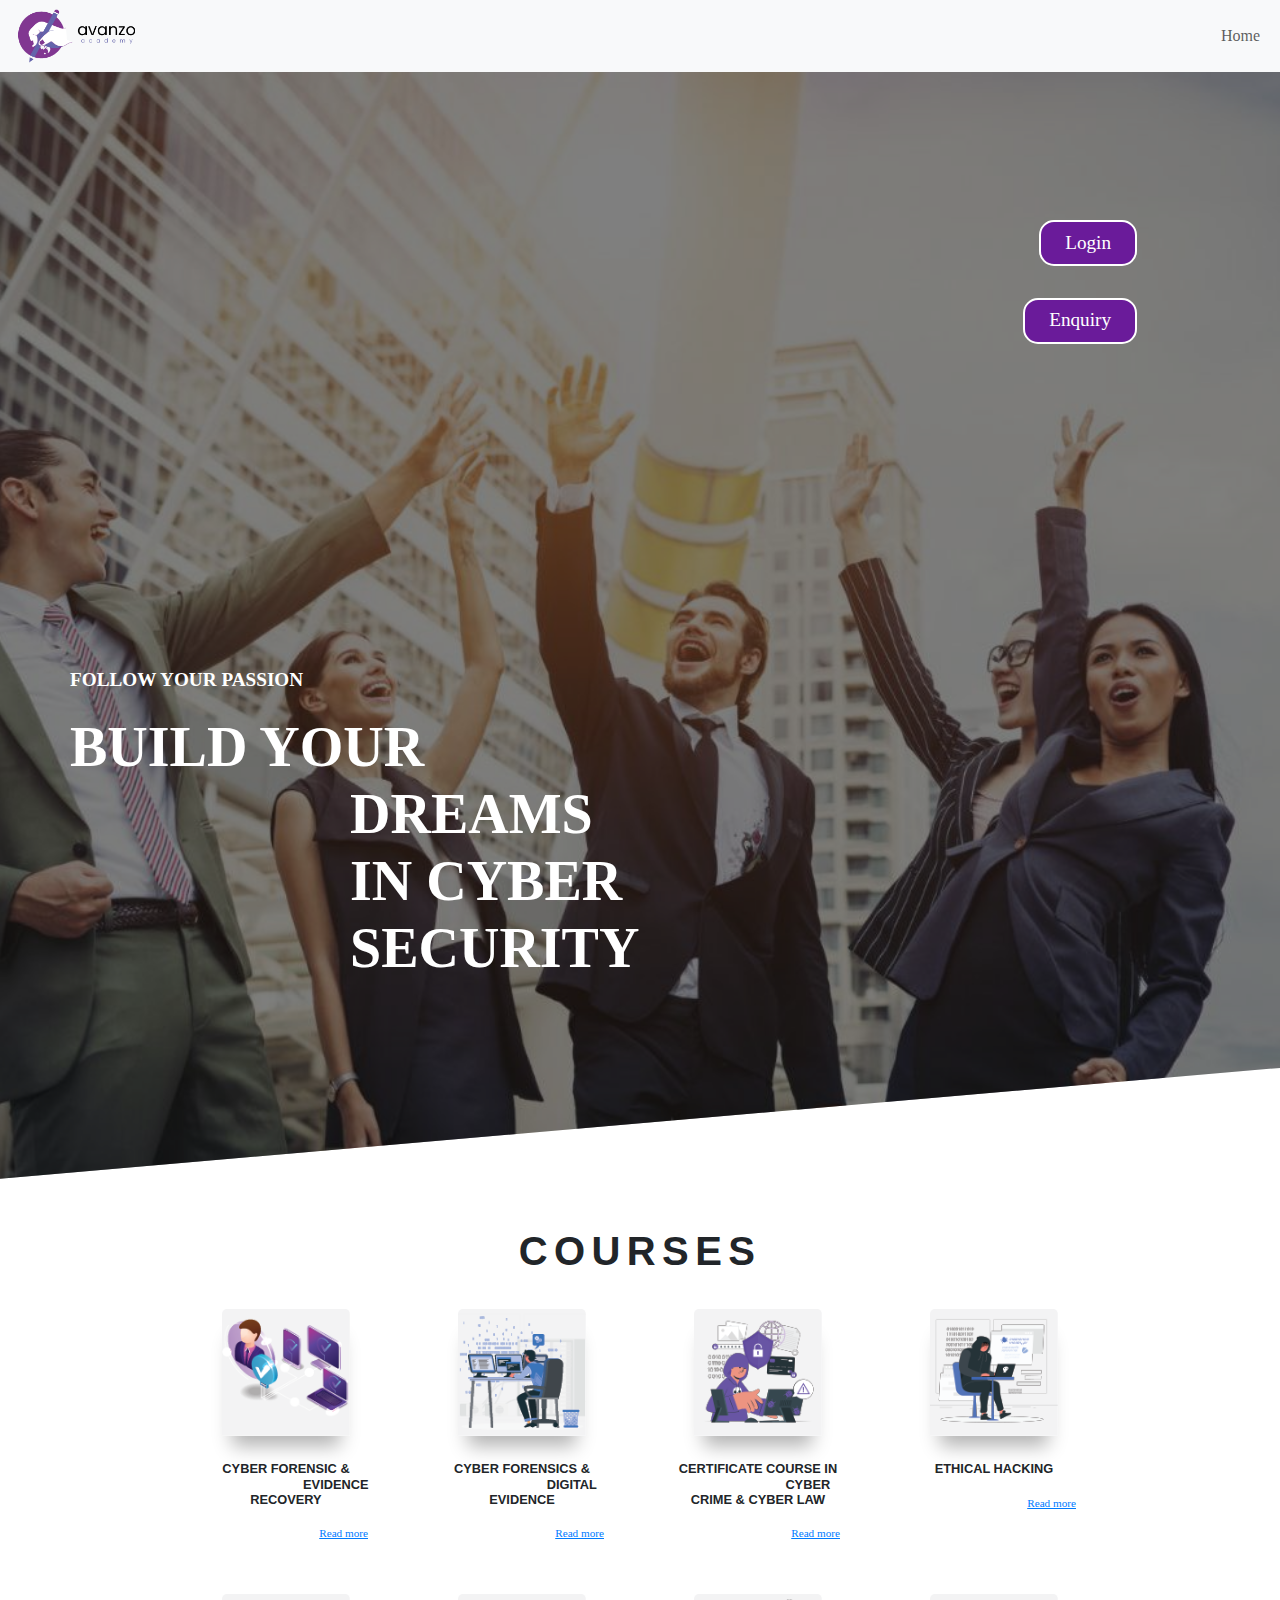
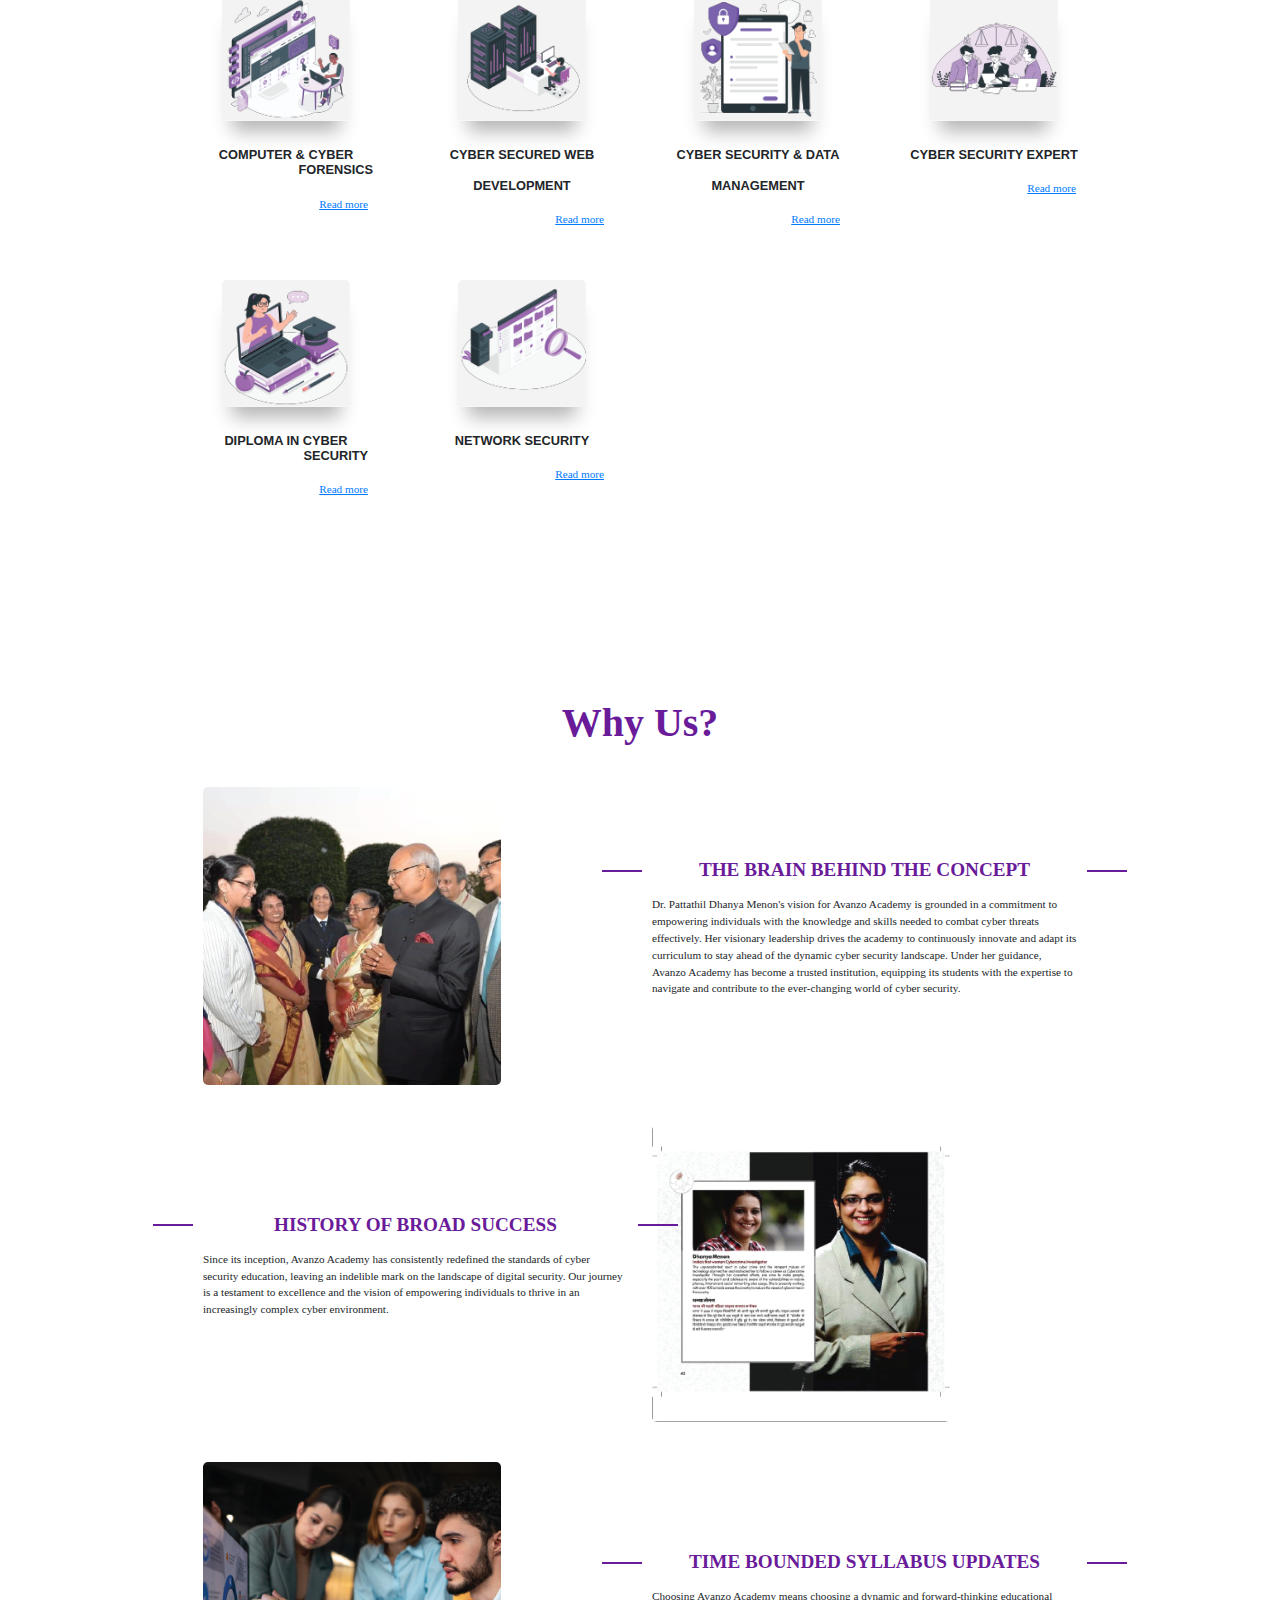
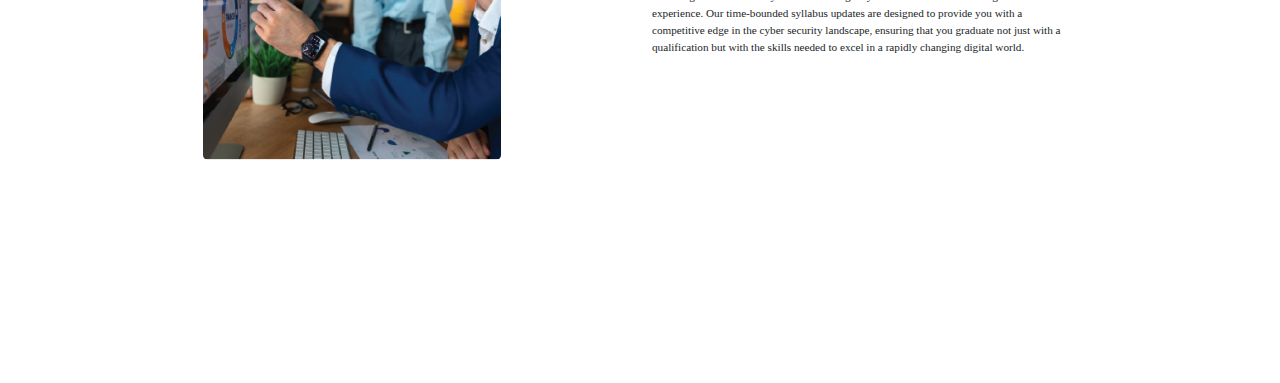
==== index.html @ 648d9b42 "first commit" ====
<!DOCTYPE html>
<html lang="en">

<head>
    <meta charset="UTF-8">
    <meta name="viewport" content="width=device-width, initial-scale=1.0">
    <title>Avanzo Academy</title>
    <!-- Bootstrap CSS -->
    <link href="https://cdn.jsdelivr.net/npm/bootstrap@5.3.0-alpha1/dist/css/bootstrap.min.css" rel="stylesheet">
    <link rel="stylesheet" href="style.css">
</head>

<body>

    <!-- Navbar -->
    <nav class="navbar navbar-expand-lg navbar-light bg-light">
        <div class="container-fluid">
            <img src="logo.png" alt="Futuh International Logo" width="130" height="auto">
            <button class="navbar-toggler" type="button" data-bs-toggle="collapse" data-bs-target="#navbarNav"
                aria-controls="navbarNav" aria-expanded="false" aria-label="Toggle navigation">
                <span class="navbar-toggler-icon"></span>
            </button>
            <div class="collapse navbar-collapse" id="navbarNav">
                <ul class="navbar-nav ms-auto">
                    <li class="nav-item">
                        <a class="nav-link" href="#">Home</a>
                    </li>
                </ul>
            </div>
        </div>
    </nav>

    <section class="hero-section">
        <div class="overlay"></div>
        <div class="container hero-container">
            <div class="hero-content">
                <p>FOLLOW YOUR PASSION</p>
                <h1>BUILD YOUR
                    DREAMS
                    IN CYBER
                    SECURITY</h1>
            </div>
            <div class="btn-group">
                <button class="btn-custom">Login</button>
                <button class="btn-custom">Enquiry</button>
            </div>
        </div>
    </section>



    <!-- Course Section -->


    <div class="container course-conatiner my-5">
        <h1 class="text-center mb-4 course-title-section">COURSES</h1>
        <div class="row row-cols-1 row-cols-sm-2 row-cols-md-4 g-4">
            <div class="col">
                <div class="card course-card border-0 text-center">
                    <img src="icon1.png" class="card-img-top" alt="Cyber Forensic & Evidence Recovery">
                    <div class="card-body">
                        <p class="course-title">CYBER FORENSIC &
                            EVIDENCE RECOVERY</p>
                        <a href="#" class="course-link">Read more</a>
                    </div>
                </div>
            </div>
            <div class="col">
                <div class="card course-card border-0 text-center">
                    <img src="icon2.png" class="card-img-top" alt="Cyber Forensics & Digital Evidence">
                    <div class="card-body">
                        <p class="course-title">CYBER FORENSICS &
                            DIGITAL EVIDENCE</p>
                        <a href="#" class="course-link">Read more</a>
                    </div>
                </div>
            </div>
            <div class="col">
                <div class="card course-card border-0 text-center">
                    <img src="icon3.png" class="card-img-top" alt="Certificate Course in Cyber Crime & Cyber Law">
                    <div class="card-body">
                        <p class="course-title">CERTIFICATE COURSE IN
                            CYBER CRIME & CYBER LAW</p>
                        <a href="#" class="course-link">Read more</a>
                    </div>
                </div>
            </div>
            <div class="col">
                <div class="card course-card border-0 text-center">
                    <img src="icon4.png" class="card-img-top" alt="Ethical Hacking">
                    <div class="card-body">
                        <p class="course-title">ETHICAL HACKING</p>
                        <a href="#" class="course-link">Read more</a>
                    </div>
                </div>
            </div>
            <div class="col">
                <div class="card course-card border-0 text-center">
                    <img src="icon5.png" class="card-img-top" alt="Computer & Cyber Forensics">
                    <div class="card-body">
                        <p class="course-title">COMPUTER & CYBER
                            FORENSICS</p>
                        <a href="#" class="course-link">Read more</a>
                    </div>
                </div>
            </div>
            <div class="col">
                <div class="card course-card border-0 text-center">
                    <img src="icon6.png" class="card-img-top" alt="Cyber Secured Web Development">
                    <div class="card-body">
                        <p class="course-title">CYBER SECURED WEB
                            DEVELOPMENT</p>
                        <a href="#" class="course-link">Read more</a>
                    </div>
                </div>
            </div>
            <div class="col">
                <div class="card course-card border-0 text-center">
                    <img src="icon7.png" class="card-img-top" alt="Cyber Security & Data Management">
                    <div class="card-body">
                        <p class="course-title">CYBER SECURITY & DATA
                            MANAGEMENT</p>

                        <a href="#" class="course-link">Read more</a>
                    </div>
                </div>
            </div>
            <div class="col">
                <div class="card course-card border-0 text-center">
                    <img src="icon8.png" class="card-img-top" alt="Cyber Security Expert">
                    <div class="card-body">
                        <p class="course-title">CYBER SECURITY EXPERT</p>
                        <a href="#" class="course-link">Read more</a>
                    </div>
                </div>
            </div>
            <div class="col">
                <div class="card course-card border-0 text-center">
                    <img src="icon9.png" class="card-img-top" alt="Diploma in Cyber Security">
                    <div class="card-body">
                        <p class="course-title">DIPLOMA IN CYBER
                            SECURITY</p>
                        <a href="#" class="course-link">Read more</a>
                    </div>
                </div>
            </div>
            <div class="col">
                <div class="card course-card border-0 text-center">
                    <img src="icon10.png" class="card-img-top" alt="Network Security">
                    <div class="card-body">
                        <p class="course-title">NETWORK SECURITY</p>
                        <a href="#" class="course-link">Read more</a>
                    </div>
                </div>
            </div>
        </div>
    </div>



    <div class="container why-us-section">
        <h1 class="why-us-title">Why Us?</h1>

        <!-- Item 1 -->
        <div class="row why-us-item align-items-center">
            <div class="col-md-6">
                <img src="p2.png" alt="The Brain Behind The Concept" class="why-us-image">
            </div>
            <div class="col-md-6 why-us-text">
                <div>
                    <h3 class="why-us-item-title">The Brain Behind The Concept</h3>
                    <p>
                        Dr. Pattathil Dhanya Menon's vision for Avanzo Academy is grounded in a commitment to empowering
                        individuals with the knowledge and skills needed to combat cyber threats effectively. Her
                        visionary leadership drives the academy to continuously innovate and adapt its curriculum to
                        stay ahead of the dynamic cyber security landscape.
                        Under her guidance, Avanzo Academy has become a trusted institution, equipping its students with
                        the expertise to navigate and contribute to the ever-changing world of cyber security.
                    </p>
                </div>
            </div>
        </div>

        <!-- Item 2 -->
        <div class="row why-us-item align-items-center">
            <div class="col-md-6 order-md-2">
                <img src="pic.png" alt="History of Broad Success" class="why-us-image">
            </div>
            <div class="col-md-6 why-us-text">
                <div>
                    <h3 class="why-us-item-title">History of Broad Success</h3>
                    <p>
                        Since its inception, Avanzo Academy has consistently redefined the standards of cyber security
                        education, leaving an indelible mark on the landscape of digital security. Our journey is a
                        testament to excellence and the vision of empowering individuals to thrive in an increasingly
                        complex cyber environment.
                    </p>
                </div>
            </div>
        </div>

        <!-- Item 3 -->
        <div class="row why-us-item align-items-center">
            <div class="col-md-6">
                <img src="pc2.png" alt="Time Bounded Syllabus Updates" class="why-us-image">
            </div>
            <div class="col-md-6 why-us-text">
                <div>
                    <h3 class="why-us-item-title">Time Bounded Syllabus Updates</h3>
                    <p>
                        Choosing Avanzo Academy means choosing a dynamic and forward-thinking educational experience.
                        Our time-bounded syllabus updates are designed to provide you with a competitive edge in the
                        cyber security landscape, ensuring that you graduate not just with a qualification but with the
                        skills needed to excel in a rapidly changing digital world.
                    </p>
                </div>
            </div>
        </div>
    </div>



    <!-- Bootstrap JS -->
    <script src="https://cdn.jsdelivr.net/npm/bootstrap@5.3.0-alpha1/dist/js/bootstrap.bundle.min.js"></script>
</body>

</html>
---- style.css ----
body {
    font-family: 'Warnock Pro Bold Caption';
    margin: 0;
    padding: 0;
}

.hero-section {
    position: relative;
    background: url('hofpd.jpg') no-repeat center center/cover;
    height: 123vh;
    color: white;
    clip-path: polygon(0 0, 100% 0, 100% 90%, 0 100%);
}

.overlay {
    position: absolute;
    top: 0;
    left: 0;
    width: 100%;
    height: 100%;
    background: rgba(0, 0, 0, 0.5);
}

.hero-content {
    position: absolute;
    bottom: 17%;
    left: 0%;
    z-index: 1;
    text-align: left;
    max-width: 600px;
}

.hero-container {
    position: relative;
    height: 100%;
    padding: 0 5%;
}

.hero-content h1 {
    font-size: 3.5rem;
    font-weight: bold;
    line-height: 1.2;
    white-space: pre-wrap;
}

.hero-content p {
    font-size: 1.2rem;
    margin-bottom: 1.2rem;
    font-weight: bold;
}

.btn-custom {
    margin: 1rem;
    padding: 0.4rem 1.5rem;
    font-size: 1.2rem;
    border-radius: 15px;
    background-color: #6a1b9a;
    color: white;
    border: solid 2.5px white;
}

.btn-custom:hover {
    color: white;
}

.btn-group {
    position: absolute;
    top: 12%;
    right: 5%;
    display: flex;
    flex-direction: column;
    align-items: flex-end;
}

.btn-custom::after {
    content: '→'; /* Arrow symbol */
    font-size: 18px;
    color: white;
    position: absolute;
    right: 20px; /* Adjust spacing for the arrow */
    opacity: 0;
    transform: translateX(-10px); /* Slide-in effect */
    transition: background-color 0.4s ease, border-color 0.4s ease, transform 0.4s ease; /* Smooth hover effect */
}

.btn-custom:hover::after {
    opacity: 1;
    transform: translateX(0); /* Arrow slides into view */
}

.btn-custom:hover {
    border-color: white; /* Optional hover effect for button */
    padding: 0.4rem 2.4rem;

}


/* Course Section */


.course-conatiner {
    padding: 0px 110px 0px 110px;
}
.course-title-section {
    font-family: 'ATF Alternate Gothic ExtraCondensed Bold', sans-serif;
    font-size: 2.5rem;
    letter-spacing: 0.4rem; /* Added spacing between letters */
    font-weight: bold;
    margin-top: 1.5rem;
    margin-bottom: 2.9rem;
}
.course-link {
    color: #007bff;
    font-size: 0.7rem;
    float: right; /* Aligns the button to the right */
    padding: 2px 8px 2px 8px;
}
.course-link:hover {
    text-decoration: underline;
    background: rgb(219, 219, 219);
    padding: 2px 8px 2px 8px;
}

.course-link:hover:after {
    content: '→'; /* Arrow symbol */
    transition: 0.6;
    
}

.card-img-top {
    width: 60%;
    margin: 0 auto;
    box-shadow: 0px 20px 18px -10px rgba(0.3, 0, 0, 0.3);
    margin-top: 10px;
}

.card-body p {
    font-family: 'ATF Alternate Gothic ExtraCondensed Bold', sans-serif;
    font-size: 0.8rem;
    margin-top: 0.6rem;
    display: -webkit-box;
    -webkit-box-orient: vertical;
    overflow: hidden;
    text-overflow: ellipsis;
    line-height: 1.2;
    font-weight: bold;
    white-space: pre-wrap;
}

   /* Responsive Design */
@media (max-width: 767px) {
.card-body p {
    white-space: nowrap;
}

}




.why-us-section {
    margin-top: 50px;
    margin-bottom: 50px;
    padding: 133px;
}
.why-us-title {
    font-size: 2.5rem;
    font-weight: bold;
    color: #6a1b9a;
    text-align: center;
    margin-bottom: 40px;
}
.why-us-item {
    margin-bottom: 40px;
}
.why-us-item-title {
    color: #6a1b9a;
    font-weight: bold;
    text-transform: uppercase;
    text-align: center;
    position: relative;
    margin-bottom: 15px;
    font-size: 1.2rem;
}
.why-us-item-title::before,
.why-us-item-title::after {
    content: "";
    position: absolute;
    top: 50%;
    width: 40px;
    height: 2px;
    background-color: #6a1b9a;
}
.why-us-item-title::before {
    left: -50px;
}


.why-us-item-title::after {
    right: -50px;
}
.why-us-image {
    max-width: 70%;
    height: auto;
    border-radius: 5px;
}
.why-us-text {
    display: flex;
    align-items: center;
}

.why-us-text p {
    font-size: 0.7rem;
}

@media (max-width: 768px) {
    .why-us-text {
        text-align: center;
    }
}
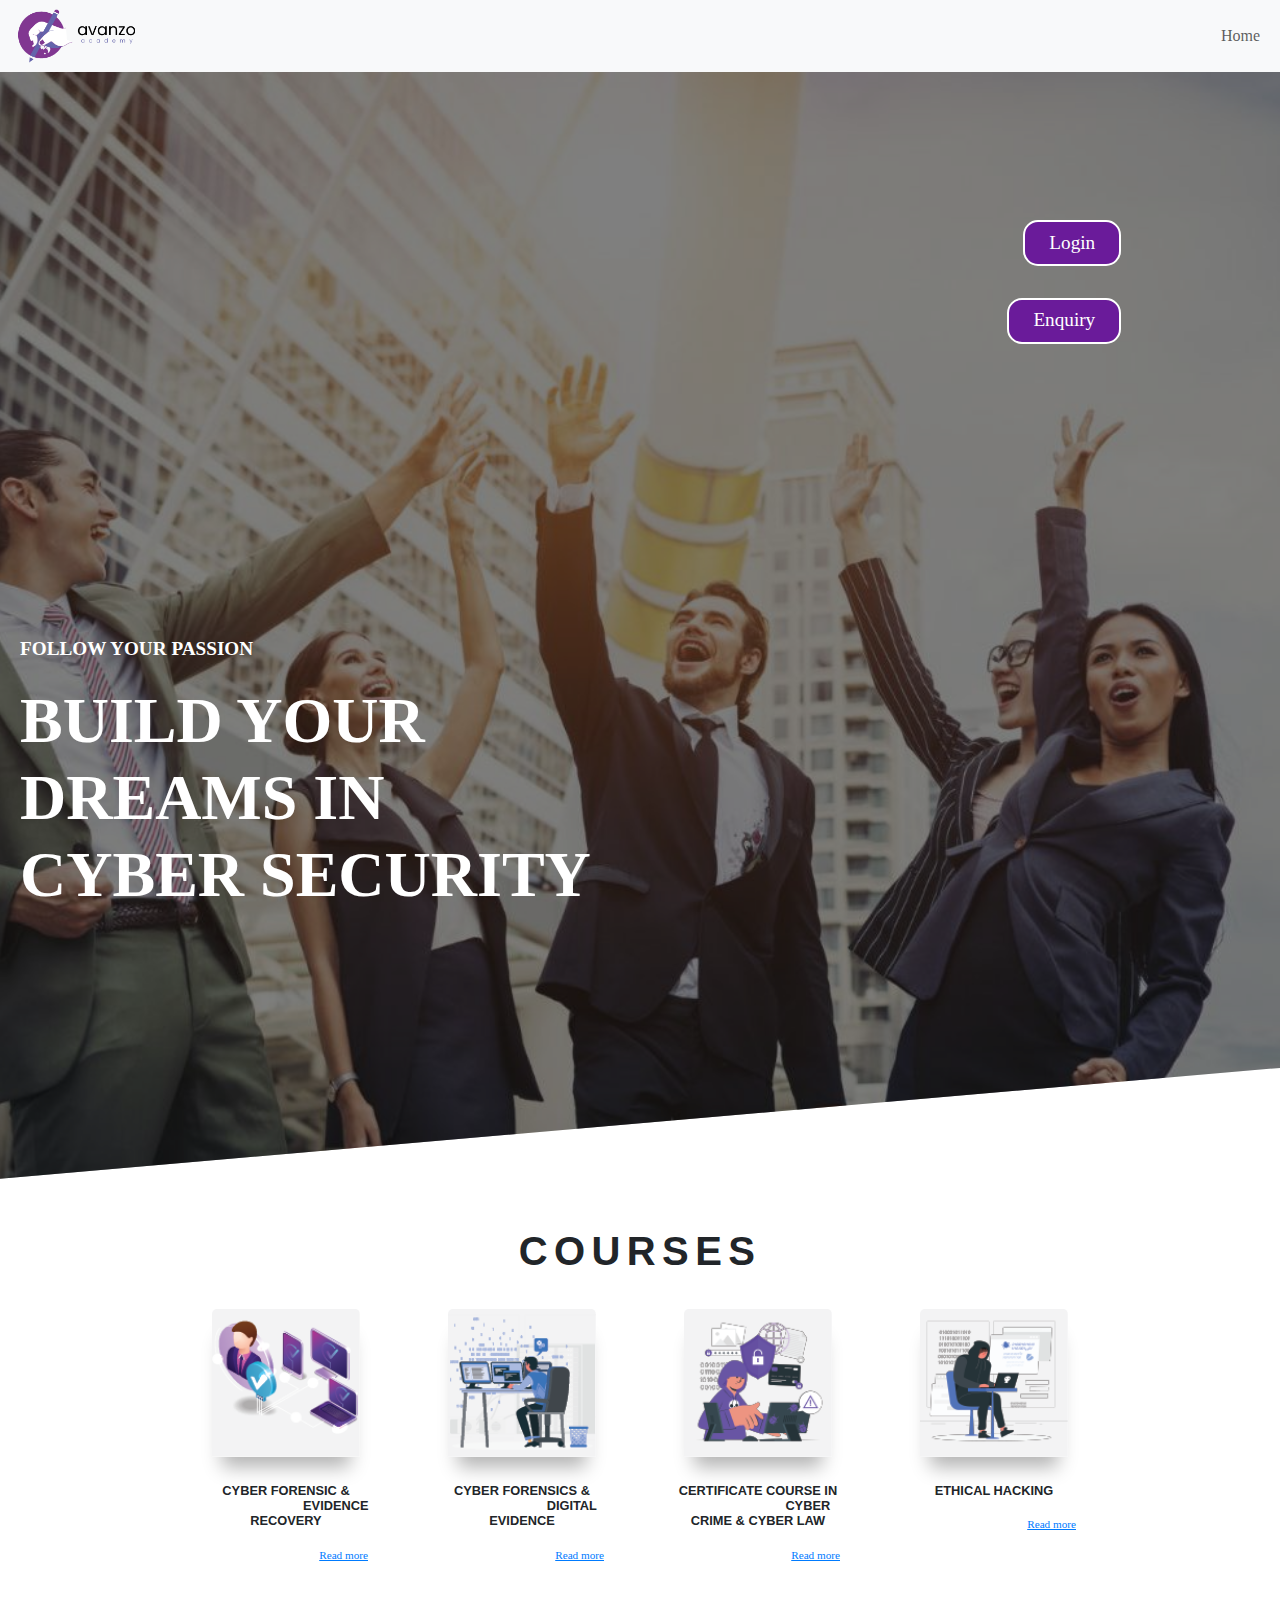
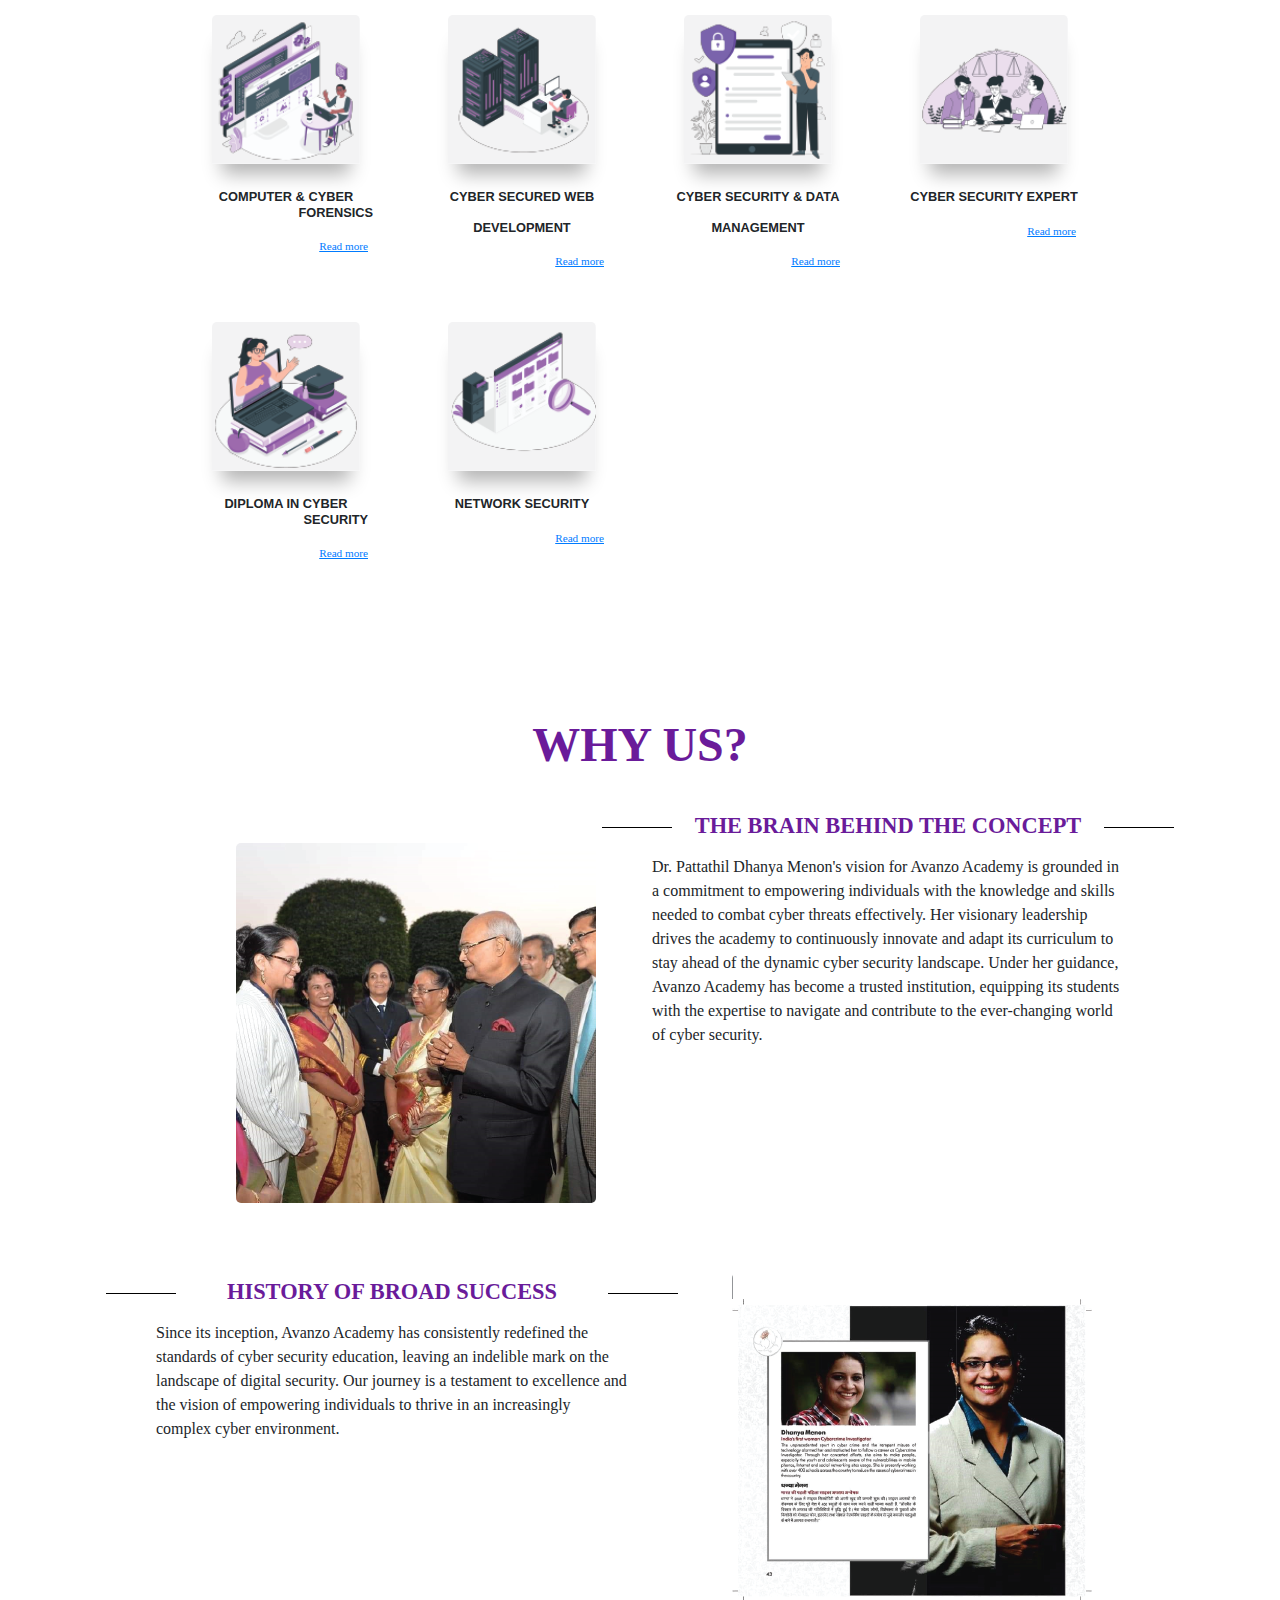
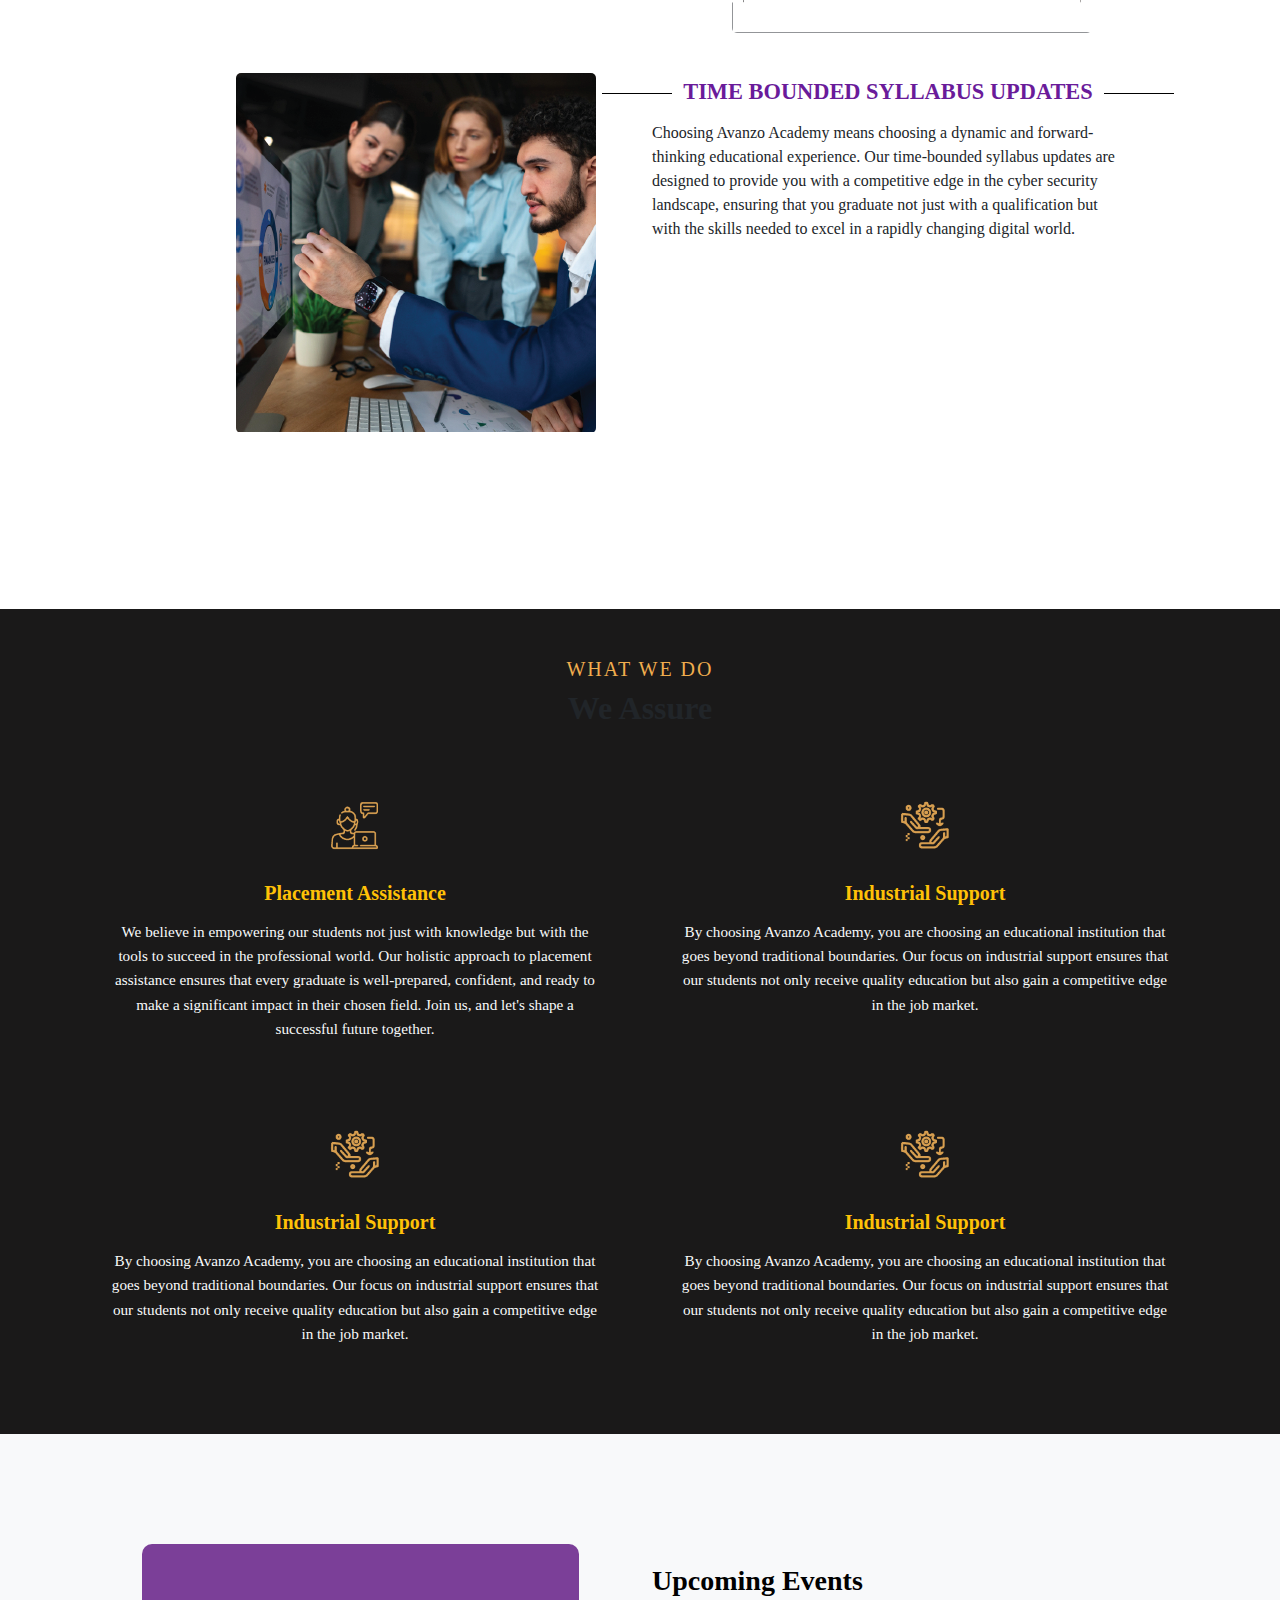
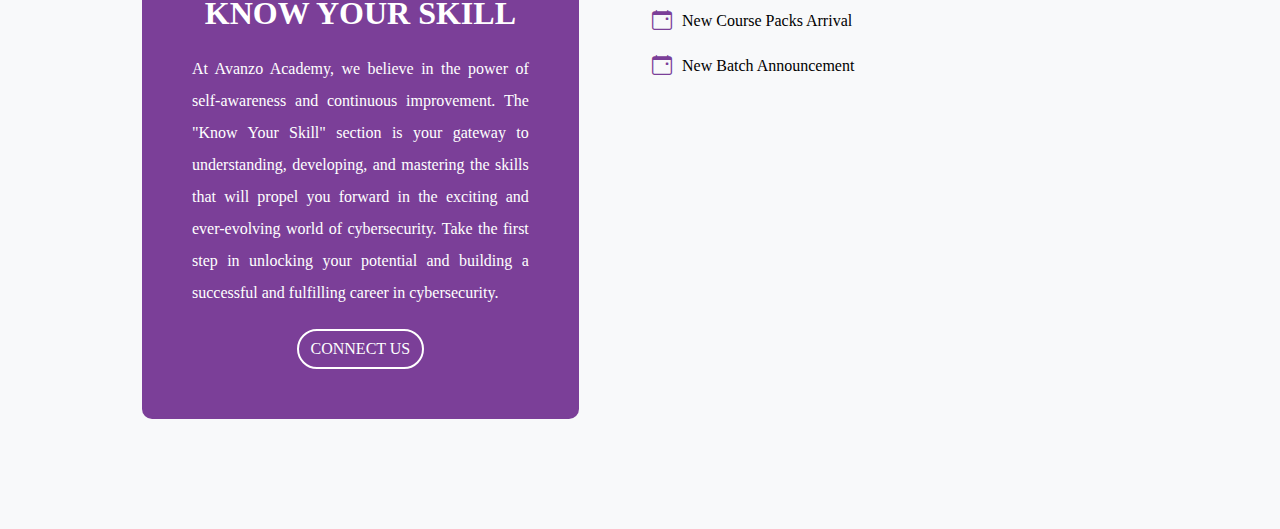
==== commit 01881022: "ok google" ====
--- a/index.html
+++ b/index.html
@@ -35,10 +35,7 @@
         <div class="container hero-container">
             <div class="hero-content">
                 <p>FOLLOW YOUR PASSION</p>
-                <h1>BUILD YOUR
-                    DREAMS
-                    IN CYBER
-                    SECURITY</h1>
+                <h1>BUILD YOUR DREAMS IN CYBER SECURITY</h1>
             </div>
             <div class="btn-group">
                 <button class="btn-custom">Login</button>
@@ -159,7 +156,7 @@
 
 
     <div class="container why-us-section">
-        <h1 class="why-us-title">Why Us?</h1>
+        <h1 class="why-us-title">WHY US?</h1>
 
         <!-- Item 1 -->
         <div class="row why-us-item align-items-center">
@@ -220,7 +217,94 @@
 
 
 
+    <section class="what-we-do-section py-5">
+        <div class="container">
+            <div class="text-center mb-5">
+                <h5 class="text-uppercase">What We Do</h5>
+                <h2 class="fw-bold">We Assure</h2>
+            </div>
+            <div class="row g-4">
+                <!-- Placement Assistance -->
+                <div class="col-md-6">
+                    <div class="assure-card p-4 h-100">
+                        <div class="icon mb-3 text-warning">
+                            <img src="a1.png" alt="Placement Assistance Icon">
+                        </div>
+                        <h4 class="text-warning">Placement Assistance</h4>
+                        <p>We believe in empowering our students not just with knowledge but with the tools to succeed in the professional world. Our holistic approach to placement assistance ensures that every graduate is well-prepared, confident, and ready to make a significant impact in their chosen field. Join us, and let's shape a successful future together.</p>
+                    </div>
+                </div>
+                <!-- Industrial Support -->
+                <div class="col-md-6">
+                    <div class="assure-card p-4 h-100">
+                        <div class="icon mb-3 text-warning">
+                            <img src="a2.png" alt="Industrial Support Icon">
+                        </div>
+                        <h4 class="text-warning">Industrial Support</h4>
+                        <p>By choosing Avanzo Academy, you are choosing an educational institution that goes beyond traditional boundaries. Our focus on industrial support ensures that our students not only receive quality education but also gain a competitive edge in the job market.</p>
+                    </div>
+                </div>
+                <!-- Industrial Support -->
+                <div class="col-md-6">
+                    <div class="assure-card p-4 h-100">
+                        <div class="icon mb-3 text-warning">
+                            <img src="a2.png" alt="Industrial Support Icon">
+                        </div>
+                        <h4 class="text-warning">Industrial Support</h4>
+                        <p>By choosing Avanzo Academy, you are choosing an educational institution that goes beyond traditional boundaries. Our focus on industrial support ensures that our students not only receive quality education but also gain a competitive edge in the job market.</p>
+                    </div>
+                </div>
+                <!-- Industrial Support -->
+                <div class="col-md-6">
+                    <div class="assure-card p-4 h-100">
+                        <div class="icon mb-3 text-warning">
+                            <img src="a2.png" alt="Industrial Support Icon">
+                        </div>
+                        <h4 class="text-warning">Industrial Support</h4>
+                        <p>By choosing Avanzo Academy, you are choosing an educational institution that goes beyond traditional boundaries. Our focus on industrial support ensures that our students not only receive quality education but also gain a competitive edge in the job market.</p>
+                    </div>
+                </div>
+            </div>
+        </div>
+    </section>
+    <div class="section-wrapper">
+        <div class="container">
+            <div class="row align-items-start">
+                <!-- Know Your Skill Section -->
+                <div class="col-md-6 mb-4 mb-md-0">
+                    <div class="know-your-skill">
+                        <h2>KNOW YOUR SKILL</h2>
+                        <p>At Avanzo Academy, we believe in the power of self-awareness and continuous improvement. The "Know Your Skill" section is your gateway to understanding, developing, and mastering the skills that will propel you forward in the exciting and ever-evolving world of cybersecurity. Take the first step in unlocking your potential and building a successful and fulfilling career in cybersecurity.</p>
+                        <a href="#" class="btn btn-outline-light">CONNECT US</a>
+                    </div>
+                </div>
+    
+                <!-- Upcoming Events Section -->
+                <div class="col-md-6">
+                    <div class="upcoming-events">
+                        <h3>Upcoming Events</h3>
+                        <div class="event">
+                            <i class="bi bi-calendar-event"></i>
+                            <span>New Course Packs Arrival</span>
+                        </div>
+                        <div class="event">
+                            <i class="bi bi-calendar-event"></i>
+                            <span>New Batch Announcement</span>
+                        </div>
+                    </div>
+                </div>
+            </div>
+    
+            <!-- Social Media Icons -->
+        </div>
+    </div>
+
+
+
     <!-- Bootstrap JS -->
+    <script src="https://cdn.jsdelivr.net/npm/bootstrap@5.3.0/dist/js/bootstrap.bundle.min.js"></script>
+    <script src="https://cdn.jsdelivr.net/npm/@popperjs/core@2.11.6/dist/umd/popper.min.js"></script>
+    <link href="https://cdn.jsdelivr.net/npm/bootstrap-icons/font/bootstrap-icons.css" rel="stylesheet">
     <script src="https://cdn.jsdelivr.net/npm/bootstrap@5.3.0-alpha1/dist/js/bootstrap.bundle.min.js"></script>
 </body>
 
--- a/style.css
+++ b/style.css
@@ -34,13 +34,18 @@
     position: relative;
     height: 100%;
     padding: 0 5%;
+    margin-left: 20px;
 }
 
 .hero-content h1 {
-    font-size: 3.5rem;
+    font-size: 4rem;
     font-weight: bold;
     line-height: 1.2;
-    white-space: pre-wrap;
+    white-space: normal;
+    text-align: left;
+    margin-bottom: 4.8rem;
+    padding: 0%;
+    
 }
 
 .hero-content p {
@@ -66,7 +71,7 @@
 .btn-group {
     position: absolute;
     top: 12%;
-    right: 5%;
+    right: 2%;
     display: flex;
     flex-direction: column;
     align-items: flex-end;
@@ -128,7 +133,7 @@
 }
 
 .card-img-top {
-    width: 60%;
+    width: 70%;
     margin: 0 auto;
     box-shadow: 0px 20px 18px -10px rgba(0.3, 0, 0, 0.3);
     margin-top: 10px;
@@ -149,8 +154,15 @@
 
    /* Responsive Design */
 @media (max-width: 767px) {
-.card-body p {
+   .card-body p {
     white-space: nowrap;
+}
+   .hero-section {
+    height: 140vh;
+}
+    .btn-group {
+    top: 8%;
+    margin-right: 110px;
 }
 
 }
@@ -161,14 +173,15 @@
 .why-us-section {
     margin-top: 50px;
     margin-bottom: 50px;
-    padding: 133px;
+    padding: 86px;
 }
 .why-us-title {
-    font-size: 2.5rem;
+    font-size: 3rem;
     font-weight: bold;
     color: #6a1b9a;
     text-align: center;
     margin-bottom: 40px;
+    font-weight: bolder;
 }
 .why-us-item {
     margin-bottom: 40px;
@@ -180,16 +193,16 @@
     text-align: center;
     position: relative;
     margin-bottom: 15px;
-    font-size: 1.2rem;
+    font-size: 1.4rem;
 }
 .why-us-item-title::before,
 .why-us-item-title::after {
     content: "";
     position: absolute;
     top: 50%;
-    width: 40px;
-    height: 2px;
-    background-color: #6a1b9a;
+    width: 70px;
+    height: 1px;
+    background-color: #000000;
 }
 .why-us-item-title::before {
     left: -50px;
@@ -200,21 +213,129 @@
     right: -50px;
 }
 .why-us-image {
-    max-width: 70%;
+    max-width: 85%;
     height: auto;
     border-radius: 5px;
+    margin-left: 80px;
 }
 .why-us-text {
     display: flex;
-    align-items: center;
+    align-items: left;
+    margin-bottom: 170px;
 }
 
 .why-us-text p {
-    font-size: 0.7rem;
+    font-size: 1rem;
 }
 
 @media (max-width: 768px) {
     .why-us-text {
         text-align: center;
     }
-}+}
+
+
+.kerala {
+    background-color: antiquewhite;
+    width: 100%;
+}
+
+
+
+
+
+
+
+
+
+
+.what-we-do-section {
+    background-color: #1a1919;
+}
+.what-we-do-section h5 {
+    color: #f0ad4e;
+    letter-spacing: 2px;
+}
+.what-we-do-section h2 {
+    font-weight: 700;
+}
+.assure-card {
+   
+    border: none;
+    border-radius: 8px;
+    padding: 20px;
+    color: #f8f9fa;
+    text-align: center;
+}
+.assure-card h4 {
+    font-size: 1.25rem;
+    font-weight: 700;
+    margin-bottom: 15px;
+}
+.assure-card p {
+    font-size: 0.95rem;
+    line-height: 1.6;
+}
+.icon img {
+    width: 50px;
+    height: 50px;
+    margin-bottom: 15px;
+}
+
+.section-wrapper {
+    background-color: #f8f9fa; /* Light gray background for the section */
+    padding: 50px 0;
+}
+.know-your-skill {
+    background-color: #7b3f98;
+    color: white;
+    padding: 50px;
+    border-radius: 10px;
+    height: 100%;
+    width: 80%;
+    display: flex;
+    flex-direction: column;
+    justify-content: space-between;
+    margin: 60px;
+}
+.know-your-skill h2 {
+    font-weight: bold;
+    text-align: center;
+    margin-bottom: 20px;
+}
+.know-your-skill p {
+    text-align: justify;
+    margin-bottom: 20px;
+    line-height: 2;
+}
+.know-your-skill .btn {
+    display: block;
+    margin: 0 auto;
+    border: 2px solid white;
+    border-radius: 20px;
+    color: white;
+}
+.upcoming-events h3 {
+    font-weight: bold;
+    margin-top: 80px;
+    color: #000000;
+}
+.upcoming-events .event {
+    display: flex;
+    align-items: center;
+    gap: 10px;
+    margin-bottom: 15px;
+}
+.upcoming-events .event i {
+    font-size: 20px;
+    color: #7b3f98;
+}
+
+.upcoming-events .event span {
+    color: #000000;
+}
+.social-icons a {
+    color: white;
+    font-size: 18px;
+    margin: 5px;
+}
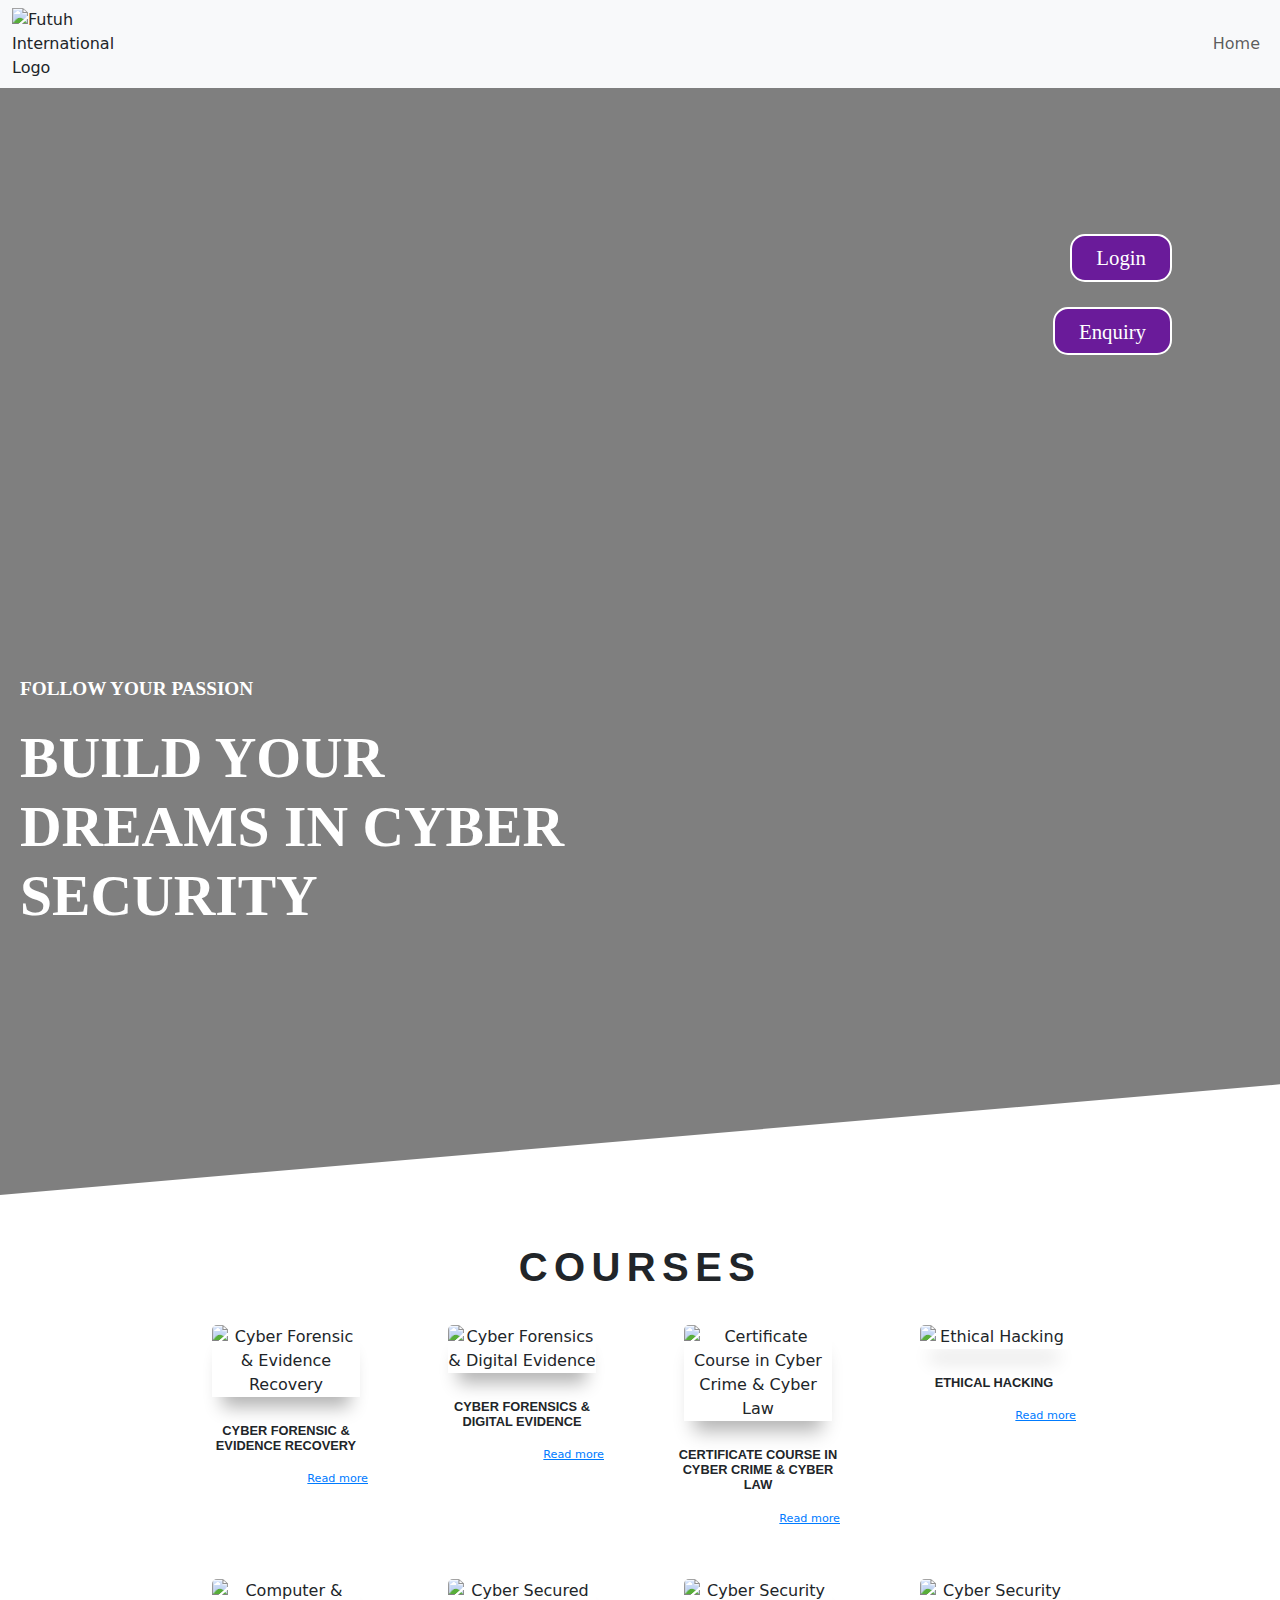
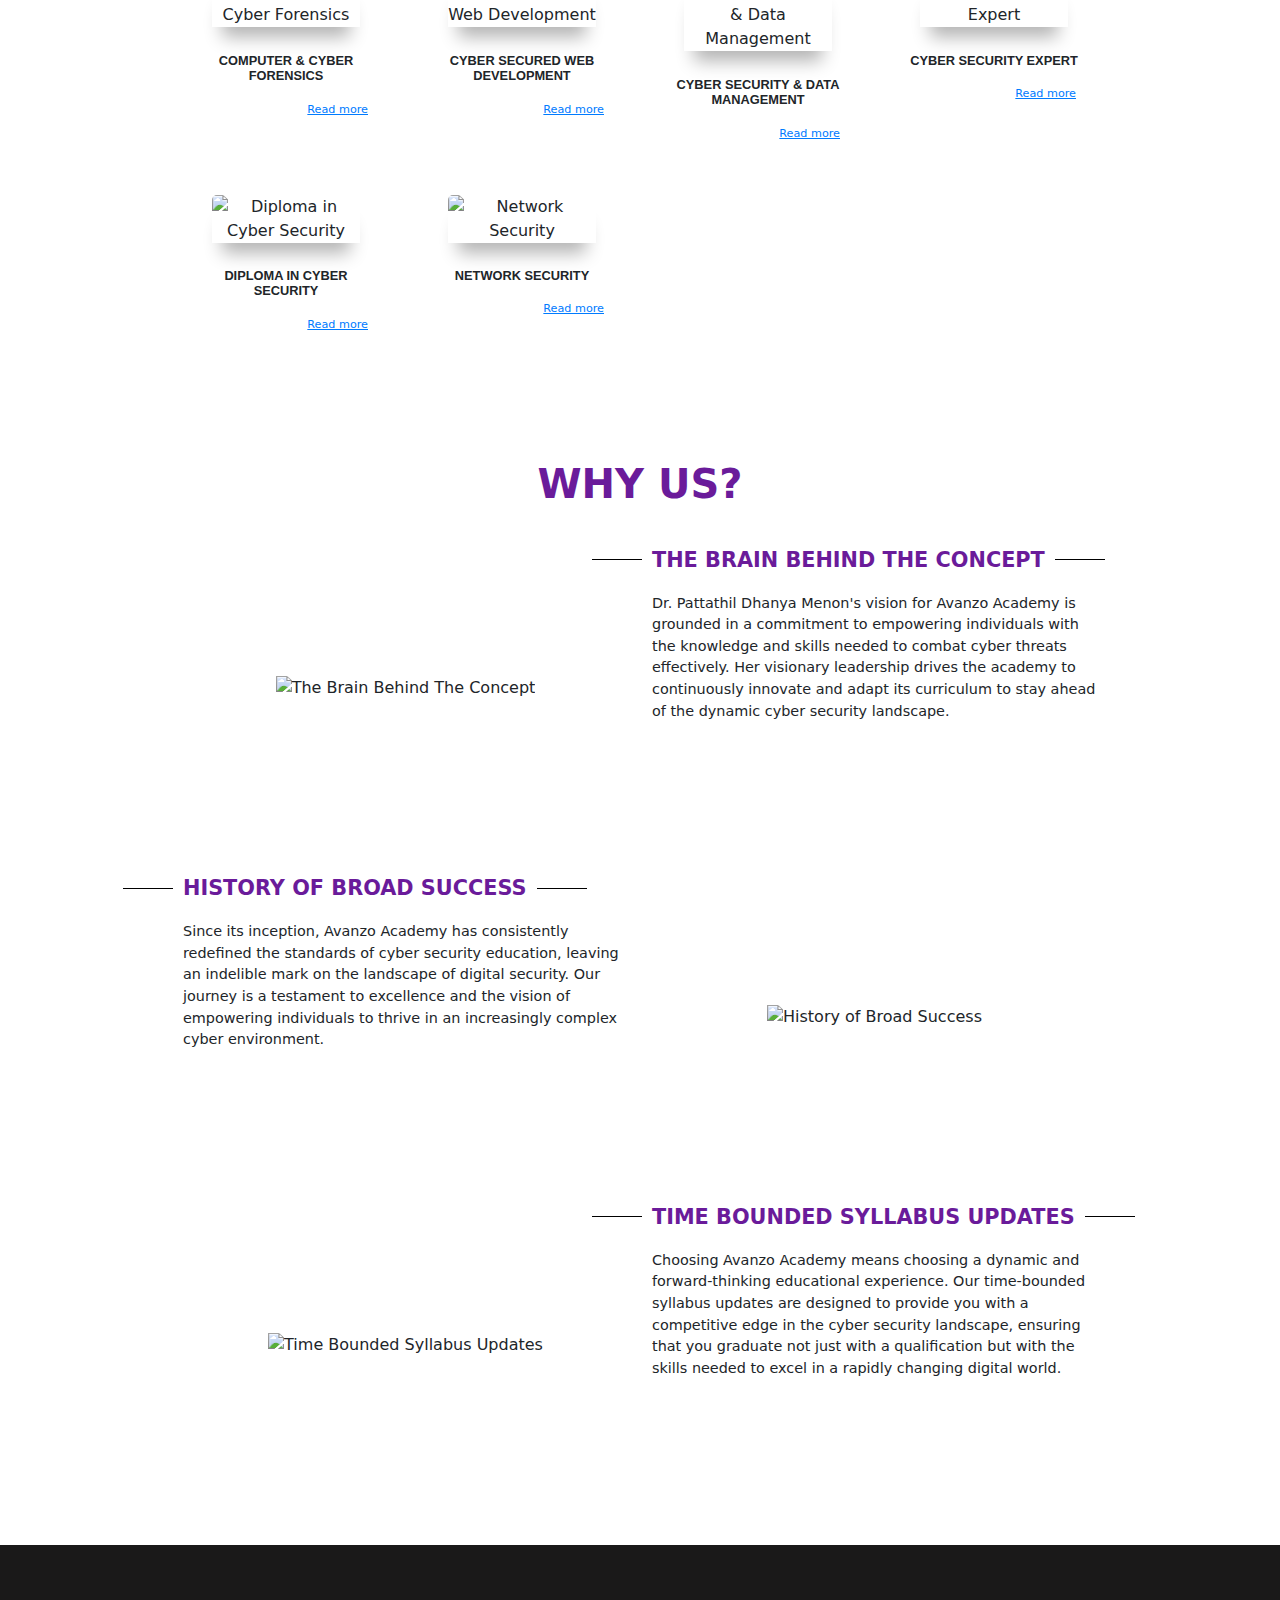
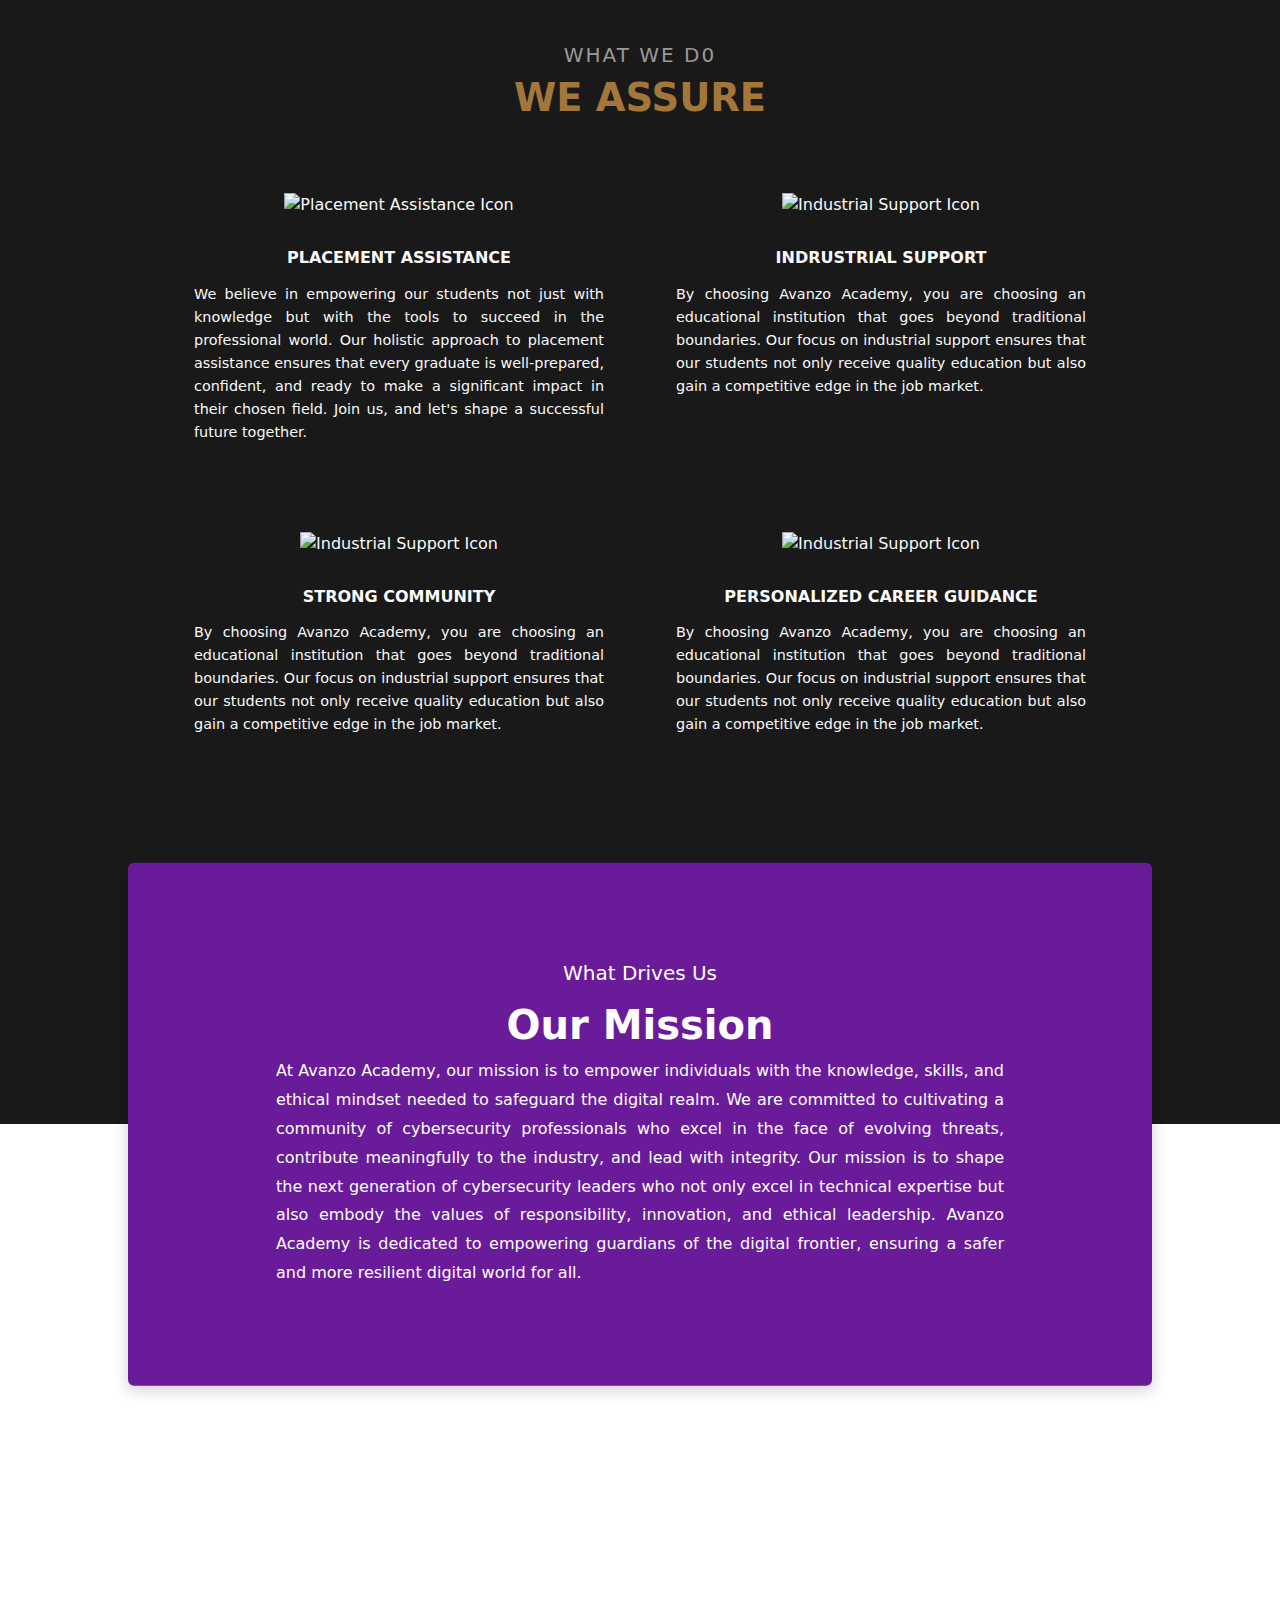
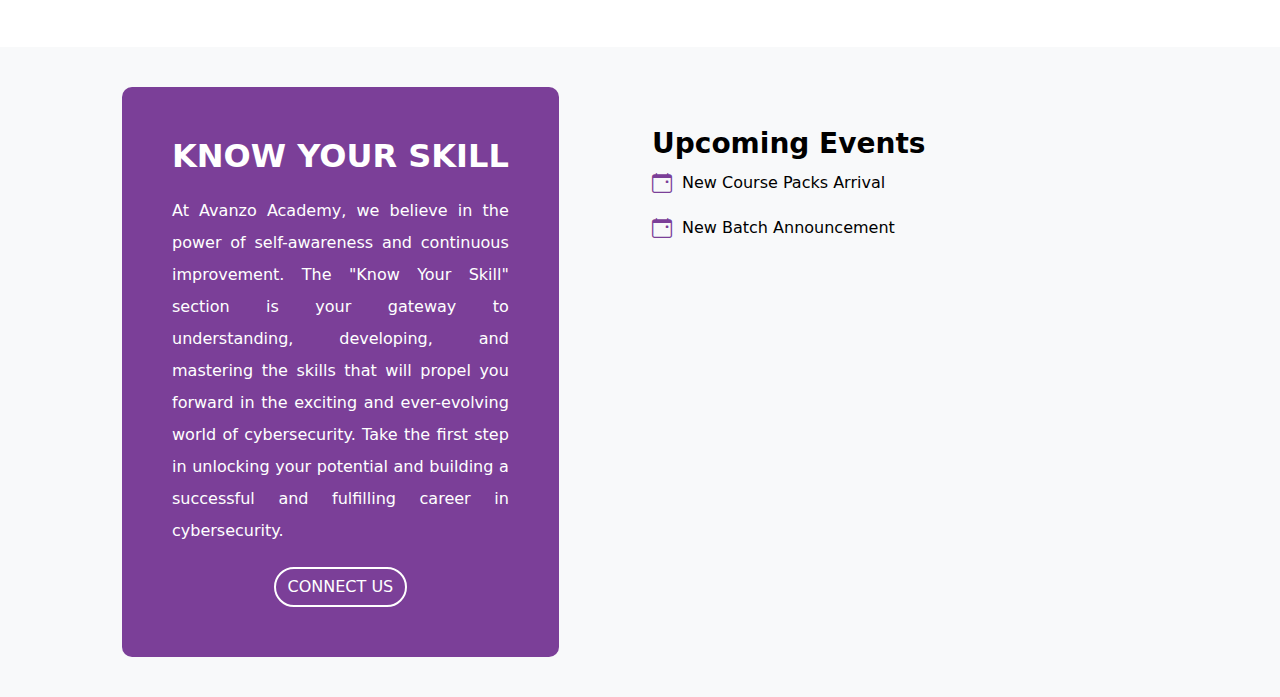
==== commit bc6e191b: "extra space fixed" ====
--- a/index.html
+++ b/index.html
@@ -7,7 +7,7 @@
     <title>Avanzo Academy</title>
     <!-- Bootstrap CSS -->
     <link href="https://cdn.jsdelivr.net/npm/bootstrap@5.3.0-alpha1/dist/css/bootstrap.min.css" rel="stylesheet">
-    <link rel="stylesheet" href="style.css">
+    <link rel="stylesheet" href="styles.css">
 </head>
 
 <body>
@@ -15,7 +15,7 @@
     <!-- Navbar -->
     <nav class="navbar navbar-expand-lg navbar-light bg-light">
         <div class="container-fluid">
-            <img src="logo.png" alt="Futuh International Logo" width="130" height="auto">
+            <img src="image/logo.png" alt="Futuh International Logo" width="130" height="auto">
             <button class="navbar-toggler" type="button" data-bs-toggle="collapse" data-bs-target="#navbarNav"
                 aria-controls="navbarNav" aria-expanded="false" aria-label="Toggle navigation">
                 <span class="navbar-toggler-icon"></span>
@@ -39,9 +39,8 @@
             </div>
             <div class="btn-group">
                 <button class="btn-custom">Login</button>
-                <button class="btn-custom">Enquiry</button>
-            </div>
-        </div>
+                <a href="enquiry.html"><button class="btn-custom">Enquiry</button></a>
+          
     </section>
 
 
@@ -54,99 +53,97 @@
         <div class="row row-cols-1 row-cols-sm-2 row-cols-md-4 g-4">
             <div class="col">
                 <div class="card course-card border-0 text-center">
-                    <img src="icon1.png" class="card-img-top" alt="Cyber Forensic & Evidence Recovery">
-                    <div class="card-body">
-                        <p class="course-title">CYBER FORENSIC &
-                            EVIDENCE RECOVERY</p>
-                        <a href="#" class="course-link">Read more</a>
-                    </div>
-                </div>
-            </div>
-            <div class="col">
-                <div class="card course-card border-0 text-center">
-                    <img src="icon2.png" class="card-img-top" alt="Cyber Forensics & Digital Evidence">
-                    <div class="card-body">
-                        <p class="course-title">CYBER FORENSICS &
-                            DIGITAL EVIDENCE</p>
-                        <a href="#" class="course-link">Read more</a>
-                    </div>
-                </div>
-            </div>
-            <div class="col">
-                <div class="card course-card border-0 text-center">
-                    <img src="icon3.png" class="card-img-top" alt="Certificate Course in Cyber Crime & Cyber Law">
-                    <div class="card-body">
-                        <p class="course-title">CERTIFICATE COURSE IN
-                            CYBER CRIME & CYBER LAW</p>
-                        <a href="#" class="course-link">Read more</a>
-                    </div>
-                </div>
-            </div>
-            <div class="col">
-                <div class="card course-card border-0 text-center">
-                    <img src="icon4.png" class="card-img-top" alt="Ethical Hacking">
-                    <div class="card-body">
-                        <p class="course-title">ETHICAL HACKING</p>
-                        <a href="#" class="course-link">Read more</a>
-                    </div>
-                </div>
-            </div>
-            <div class="col">
-                <div class="card course-card border-0 text-center">
-                    <img src="icon5.png" class="card-img-top" alt="Computer & Cyber Forensics">
-                    <div class="card-body">
-                        <p class="course-title">COMPUTER & CYBER
-                            FORENSICS</p>
-                        <a href="#" class="course-link">Read more</a>
-                    </div>
-                </div>
-            </div>
-            <div class="col">
-                <div class="card course-card border-0 text-center">
-                    <img src="icon6.png" class="card-img-top" alt="Cyber Secured Web Development">
-                    <div class="card-body">
-                        <p class="course-title">CYBER SECURED WEB
-                            DEVELOPMENT</p>
-                        <a href="#" class="course-link">Read more</a>
-                    </div>
-                </div>
-            </div>
-            <div class="col">
-                <div class="card course-card border-0 text-center">
-                    <img src="icon7.png" class="card-img-top" alt="Cyber Security & Data Management">
-                    <div class="card-body">
-                        <p class="course-title">CYBER SECURITY & DATA
-                            MANAGEMENT</p>
-
-                        <a href="#" class="course-link">Read more</a>
-                    </div>
-                </div>
-            </div>
-            <div class="col">
-                <div class="card course-card border-0 text-center">
-                    <img src="icon8.png" class="card-img-top" alt="Cyber Security Expert">
-                    <div class="card-body">
-                        <p class="course-title">CYBER SECURITY EXPERT</p>
-                        <a href="#" class="course-link">Read more</a>
-                    </div>
-                </div>
-            </div>
-            <div class="col">
-                <div class="card course-card border-0 text-center">
-                    <img src="icon9.png" class="card-img-top" alt="Diploma in Cyber Security">
-                    <div class="card-body">
-                        <p class="course-title">DIPLOMA IN CYBER
-                            SECURITY</p>
-                        <a href="#" class="course-link">Read more</a>
-                    </div>
-                </div>
-            </div>
-            <div class="col">
-                <div class="card course-card border-0 text-center">
-                    <img src="icon10.png" class="card-img-top" alt="Network Security">
-                    <div class="card-body">
-                        <p class="course-title">NETWORK SECURITY</p>
-                        <a href="#" class="course-link">Read more</a>
+                    <img src="image/icon1.png" class="card-img-top" alt="Cyber Forensic & Evidence Recovery">
+                    <div class="card-body">
+                        <p class="course-card-title">CYBER FORENSIC & EVIDENCE RECOVERY</p>
+
+                        <a href="course_contents.html" class="course-link">Read more</a>
+                    </div>
+                </div>
+            </div>
+            <div class="col">
+                <div class="card course-card border-0 text-center">
+                    <img src="image/icon2.png" class="card-img-top" alt="Cyber Forensics & Digital Evidence">
+                    <div class="card-body">
+                        <p class="course-card-title">CYBER FORENSICS & DIGITAL EVIDENCE</p>
+
+                        <a href="course_contents.html" class="course-link">Read more</a>
+                    </div>
+                </div>
+            </div>
+            <div class="col">
+                <div class="card course-card border-0 text-center">
+                    <img src="image/icon3.png" class="card-img-top" alt="Certificate Course in Cyber Crime & Cyber Law">
+                    <div class="card-body">
+                        <p class="course-card-title">CERTIFICATE COURSE IN CYBER CRIME & CYBER LAW</p>
+                        <a href="course_contents.html" class="course-link">Read more</a>
+                    </div>
+                </div>
+            </div>
+            <div class="col">
+                <div class="card course-card border-0 text-center">
+                    <img src="image/icon4.png" class="card-img-top" alt="Ethical Hacking">
+                    <div class="card-body">
+                        <p class="course-card-title">ETHICAL HACKING</p>
+                        <a href="course_contents.html" class="course-link">Read more</a>
+                    </div>
+                </div>
+            </div>
+            <div class="col">
+                <div class="card course-card border-0 text-center">
+                    <img src="image/icon5.png" class="card-img-top" alt="Computer & Cyber Forensics">
+                    <div class="card-body">
+                        <p class="course-card-title">COMPUTER & CYBER FORENSICS</p>
+                        <a href="course_contents.html" class="course-link">Read more</a>
+                    </div>
+                </div>
+            </div>
+            <div class="col">
+                <div class="card course-card border-0 text-center">
+                    <img src="image/icon6.png" class="card-img-top" alt="Cyber Secured Web Development">
+                    <div class="card-body">
+                        <p class="course-card-title">CYBER SECURED WEB DEVELOPMENT</p>
+                            
+                        <a href="course_contents.html" class="course-link">Read more</a>
+                    </div>
+                </div>
+            </div>
+            <div class="col">
+                <div class="card course-card border-0 text-center">
+                    <img src="image/icon7.png" class="card-img-top" alt="Cyber Security & Data Management">
+                    <div class="card-body">
+                        <p class="course-card-title">CYBER SECURITY & DATA MANAGEMENT</p>
+                            
+
+                        <a href="course_contents.html" class="course-link">Read more</a>
+                    </div>
+                </div>
+            </div>
+            <div class="col">
+                <div class="card course-card border-0 text-center">
+                    <img src="image/icon8.png" class="card-img-top" alt="Cyber Security Expert">
+                    <div class="card-body">
+                        <p class="course-card-title">CYBER SECURITY EXPERT</p>
+                        <a href="course_contents.html" class="course-link">Read more</a>
+                    </div>
+                </div>
+            </div>
+            <div class="col">
+                <div class="card course-card border-0 text-center">
+                    <img src="image/icon9.png" class="card-img-top" alt="Diploma in Cyber Security">
+                    <div class="card-body">
+                        <p class="course-card-title">DIPLOMA IN CYBER SECURITY</p>
+                            
+                        <a href="course_contents.html" class="course-link">Read more</a>
+                    </div>
+                </div>
+            </div>
+            <div class="col">
+                <div class="card course-card border-0 text-center">
+                    <img src="image/icon10.png" class="card-img-top" alt="Network Security">
+                    <div class="card-body">
+                        <p class="course-card-title">NETWORK SECURITY</p>
+                        <a href="course_contents.html" class="course-link">Read more</a>
                     </div>
                 </div>
             </div>
@@ -159,114 +156,113 @@
         <h1 class="why-us-title">WHY US?</h1>
 
         <!-- Item 1 -->
-        <div class="row why-us-item align-items-center">
-            <div class="col-md-6">
-                <img src="p2.png" alt="The Brain Behind The Concept" class="why-us-image">
-            </div>
-            <div class="col-md-6 why-us-text">
-                <div>
-                    <h3 class="why-us-item-title">The Brain Behind The Concept</h3>
-                    <p>
-                        Dr. Pattathil Dhanya Menon's vision for Avanzo Academy is grounded in a commitment to empowering
-                        individuals with the knowledge and skills needed to combat cyber threats effectively. Her
-                        visionary leadership drives the academy to continuously innovate and adapt its curriculum to
-                        stay ahead of the dynamic cyber security landscape.
-                        Under her guidance, Avanzo Academy has become a trusted institution, equipping its students with
-                        the expertise to navigate and contribute to the ever-changing world of cyber security.
-                    </p>
-                </div>
+        <div class="row why-us-item align-items-center mb-5">
+            <div class="col-sm-12 col-md-6 text-center">
+                <img src="image/p2.png" alt="The Brain Behind The Concept" class="why-us-image img-fluid">
+            </div>
+            <div class="col-sm-12 col-md-6 why-us-text">
+                <h3 class="why-us-item-title">The Brain Behind The Concept</h3>
+                <p>
+                    Dr. Pattathil Dhanya Menon's vision for Avanzo Academy is grounded in a commitment to empowering individuals with the knowledge and skills needed to combat cyber threats effectively. Her visionary leadership drives the academy to continuously innovate and adapt its curriculum to stay ahead of the dynamic cyber security landscape.
+                </p>
             </div>
         </div>
 
         <!-- Item 2 -->
-        <div class="row why-us-item align-items-center">
-            <div class="col-md-6 order-md-2">
-                <img src="pic.png" alt="History of Broad Success" class="why-us-image">
-            </div>
-            <div class="col-md-6 why-us-text">
-                <div>
-                    <h3 class="why-us-item-title">History of Broad Success</h3>
-                    <p>
-                        Since its inception, Avanzo Academy has consistently redefined the standards of cyber security
-                        education, leaving an indelible mark on the landscape of digital security. Our journey is a
-                        testament to excellence and the vision of empowering individuals to thrive in an increasingly
-                        complex cyber environment.
-                    </p>
-                </div>
+        <div class="row why-us-item align-items-center mb-5">
+            <div class="col-sm-12 col-md-6 order-md-2 text-center">
+                <img src="image/pic.png" alt="History of Broad Success" class="why-us-image img-fluid">
+            </div>
+            <div class="col-sm-12 col-md-6 why-us-text">
+                <h3 class="why-us-item-title">History of Broad Success</h3>
+                <p>
+                    Since its inception, Avanzo Academy has consistently redefined the standards of cyber security education, leaving an indelible mark on the landscape of digital security. Our journey is a testament to excellence and the vision of empowering individuals to thrive in an increasingly complex cyber environment.
+                </p>
             </div>
         </div>
 
         <!-- Item 3 -->
         <div class="row why-us-item align-items-center">
-            <div class="col-md-6">
-                <img src="pc2.png" alt="Time Bounded Syllabus Updates" class="why-us-image">
-            </div>
-            <div class="col-md-6 why-us-text">
-                <div>
-                    <h3 class="why-us-item-title">Time Bounded Syllabus Updates</h3>
-                    <p>
-                        Choosing Avanzo Academy means choosing a dynamic and forward-thinking educational experience.
-                        Our time-bounded syllabus updates are designed to provide you with a competitive edge in the
-                        cyber security landscape, ensuring that you graduate not just with a qualification but with the
-                        skills needed to excel in a rapidly changing digital world.
-                    </p>
-                </div>
+            <div class="col-sm-12 col-md-6 text-center">
+                <img src="image/pc2.png" alt="Time Bounded Syllabus Updates" class="why-us-image img-fluid">
+            </div>
+            <div class="col-sm-12 col-md-6 why-us-text">
+                <h3 class="why-us-item-title">Time Bounded Syllabus Updates</h3>
+                <p>
+                    Choosing Avanzo Academy means choosing a dynamic and forward-thinking educational experience. Our time-bounded syllabus updates are designed to provide you with a competitive edge in the cyber security landscape, ensuring that you graduate not just with a qualification but with the skills needed to excel in a rapidly changing digital world.
+                </p>
             </div>
         </div>
     </div>
 
 
 
+
     <section class="what-we-do-section py-5">
-        <div class="container">
+        <div class="container what-we-do-container">
             <div class="text-center mb-5">
-                <h5 class="text-uppercase">What We Do</h5>
-                <h2 class="fw-bold">We Assure</h2>
+                <h5 class="text-uppercase">WHAT WE D0</h5>
+                <h2 class="fw-bold">WE ASSURE</h2>
             </div>
             <div class="row g-4">
                 <!-- Placement Assistance -->
                 <div class="col-md-6">
                     <div class="assure-card p-4 h-100">
-                        <div class="icon mb-3 text-warning">
-                            <img src="a1.png" alt="Placement Assistance Icon">
-                        </div>
-                        <h4 class="text-warning">Placement Assistance</h4>
+                        <div class="icon mb-3">
+                            <img src="image/a1.png" alt="Placement Assistance Icon">
+                        </div>
+                        <h4 class="">PLACEMENT ASSISTANCE</h4>
                         <p>We believe in empowering our students not just with knowledge but with the tools to succeed in the professional world. Our holistic approach to placement assistance ensures that every graduate is well-prepared, confident, and ready to make a significant impact in their chosen field. Join us, and let's shape a successful future together.</p>
                     </div>
                 </div>
                 <!-- Industrial Support -->
                 <div class="col-md-6">
                     <div class="assure-card p-4 h-100">
-                        <div class="icon mb-3 text-warning">
-                            <img src="a2.png" alt="Industrial Support Icon">
-                        </div>
-                        <h4 class="text-warning">Industrial Support</h4>
+                        <div class="icon mb-3">
+                            <img src="image/a2.png" alt="Industrial Support Icon">
+                        </div>
+                        <h4 class="">INDRUSTRIAL SUPPORT</h4>
                         <p>By choosing Avanzo Academy, you are choosing an educational institution that goes beyond traditional boundaries. Our focus on industrial support ensures that our students not only receive quality education but also gain a competitive edge in the job market.</p>
                     </div>
                 </div>
                 <!-- Industrial Support -->
                 <div class="col-md-6">
                     <div class="assure-card p-4 h-100">
-                        <div class="icon mb-3 text-warning">
-                            <img src="a2.png" alt="Industrial Support Icon">
-                        </div>
-                        <h4 class="text-warning">Industrial Support</h4>
+                        <div class="icon mb-3">
+                            <img src="image/a3.png" alt="Industrial Support Icon">
+                        </div>
+                        <h4 class="">STRONG COMMUNITY</h4>
                         <p>By choosing Avanzo Academy, you are choosing an educational institution that goes beyond traditional boundaries. Our focus on industrial support ensures that our students not only receive quality education but also gain a competitive edge in the job market.</p>
                     </div>
                 </div>
                 <!-- Industrial Support -->
                 <div class="col-md-6">
                     <div class="assure-card p-4 h-100">
-                        <div class="icon mb-3 text-warning">
-                            <img src="a2.png" alt="Industrial Support Icon">
-                        </div>
-                        <h4 class="text-warning">Industrial Support</h4>
+                        <div class="icon mb-3">
+                            <img src="image/a4.png" alt="Industrial Support Icon">
+                        </div>
+                        <h4 class="">PERSONALIZED CAREER GUIDANCE</h4>
                         <p>By choosing Avanzo Academy, you are choosing an educational institution that goes beyond traditional boundaries. Our focus on industrial support ensures that our students not only receive quality education but also gain a competitive edge in the job market.</p>
                     </div>
                 </div>
             </div>
         </div>
     </section>
+     <!-- Custom Container -->
+  <div class="custom-container text-white text-center p-5 rounded">
+    <div class="mission-text" >
+    <h5 class="mb-3">What Drives Us</h5>
+    <h1 class="fw-bold">Our Mission</h1>
+    <p>
+      At Avanzo Academy, our mission is to empower individuals with the knowledge, skills, and ethical mindset needed to safeguard the digital realm. 
+      We are committed to cultivating a community of cybersecurity professionals who excel in the face of evolving threats, contribute meaningfully to the industry, 
+      and lead with integrity. Our mission is to shape the next generation of cybersecurity leaders who not only excel in technical expertise but also embody 
+      the values of responsibility, innovation, and ethical leadership. Avanzo Academy is dedicated to empowering guardians of the digital frontier, ensuring a safer 
+      and more resilient digital world for all.
+    </p>
+    </div>
+  </div>
+    <section class="know section">
     <div class="section-wrapper">
         <div class="container">
             <div class="row align-items-start">
@@ -298,7 +294,8 @@
             <!-- Social Media Icons -->
         </div>
     </div>
-
+</section>
+  
 
 
     <!-- Bootstrap JS -->
--- a/styles.css
+++ b/styles.css
@@ -0,0 +1,421 @@
+body {
+    overflow-x: hidden;
+    margin: 0;
+    padding: 0;
+}
+
+.hero-section {
+    position: relative;
+    background: url('image/people.jpg') no-repeat center center/cover;
+    height: 123vh;
+    color: white;
+    clip-path: polygon(0 0, 100% 0, 100% 90%, 0 100%);
+}
+
+.overlay {
+    position: absolute;
+    width: 100%;
+    height: 100%;
+    background: rgba(0, 0, 0, 0.5);
+}
+
+.hero-content {
+    position: absolute;
+    bottom: 17%;
+    left: 0%;
+    z-index: 1;
+    text-align: left;
+    max-width: 600px;
+    font-family: 'Warnock Pro Bold Caption';
+}
+
+.hero-container {
+    position: relative;
+    height: 100%;
+    padding: 0 5%;
+    margin-left: 20px;
+    max-width: 100%;
+}
+
+.hero-content h1 {
+    font-size: 3.6rem;
+    font-weight: bold;
+    line-height: 1.2;
+    white-space: normal;
+    text-align: left;
+    margin-bottom: 4.8rem;
+    padding: 0%;
+}
+
+.hero-content p {
+    font-size: 1.2rem;
+    margin-bottom: 1.2rem;
+    font-weight: bold;
+    font-family: Georgia, 'Times New Roman', Times, serif;
+}
+
+.btn-custom {
+    margin: 0.8rem;
+    padding: 0.4rem 1.5rem;
+    font-size: 1.3rem;
+    border-radius: 15px;
+    background-color: #6a1b9a;
+    color: white;
+    border: solid 2.5px white;
+    font-family: 'Warnock Pro Bold Caption';
+}
+
+.btn-custom:hover {
+    color: white;
+}
+
+.btn-group {
+    position: absolute;
+    top: 12%;
+    right: 9%;
+    display: flex;
+    flex-direction: column;
+    align-items: flex-end;
+}
+
+.btn-custom::after {
+    content: '→';
+    font-size: 18px;
+    color: white;
+    position: absolute;
+    right: 20px;
+    opacity: 0;
+    transform: translateX(-10px);
+    transition: background-color 0.4s ease, border-color 0.4s ease, transform 0.4s ease;
+}
+
+.btn-custom:hover::after {
+    opacity: 1;
+    transform: translateX(0);
+}
+
+.btn-custom:hover {
+    border-color: white;
+    padding: 0.4rem 2.4rem;
+}
+
+.course-conatiner {
+    padding: 0px 110px 0px 110px;
+}
+
+.course-title-section {
+    font-family: 'ATF Alternate Gothic ExtraCondensed Bold', sans-serif;
+    font-size: 2.5rem;
+    letter-spacing: 0.4rem;
+    font-weight: bold;
+    margin-top: 1.5rem;
+    margin-bottom: 2.9rem;
+}
+
+.course-link {
+    color: #007bff;
+    font-size: 0.7rem;
+    float: right;
+    padding: 2px 8px 2px 8px;
+}
+
+.course-link:hover {
+    text-decoration: underline;
+    background: rgb(219, 219, 219);
+    padding: 2px 8px 2px 8px;
+}
+
+.course-link:hover:after {
+    content: '→';
+    transition: 0.6;
+}
+
+.card-img-top {
+    width: 70%;
+    margin: 0 auto;
+    box-shadow: 0px 20px 18px -10px rgba(0.3, 0, 0, 0.3);
+    margin-top: 10px;
+}
+
+.course-card-title {
+    font-family: 'ATF Alternate Gothic ExtraCondensed Bold', sans-serif;
+    font-size: 0.8rem;
+    margin-top: 0.6rem;
+    display: -webkit-box;
+    -webkit-box-orient: vertical;
+    overflow: hidden;
+    text-overflow: ellipsis;
+    line-height: 1.2;
+    font-weight: bold;
+    white-space: pre-wrap;
+}
+
+@media (max-width: 767px) {
+    .hero-section {
+        height: 140vh;
+    }
+    .btn-group {
+        top: 8%;
+        margin-right: 110px;
+    }
+}
+
+.why-us-section {
+    padding: 60px 113px;
+    background-color: #ffffff;
+    border-radius: 8px;
+}
+
+.why-us-title {
+    font-size: 2.5rem;
+    font-weight: bolder;
+    color: #6a1b9a;
+    text-align: center;
+    margin-bottom: 40px;
+}
+
+.why-us-text {
+    margin-bottom: 90px;
+}
+
+.why-us-item-title {
+    font-size: 1.3rem;
+    font-weight: bold;
+    color: #6a1b9a;
+    text-transform: uppercase;
+    margin-bottom: 20px;
+    position: relative;
+    text-align: center;
+    display: inline-block;
+}
+
+.why-us-item-title::before,
+.why-us-item-title::after {
+    content: "";
+    position: absolute;
+    top: 50%;
+    width: 50px;
+    height: 1px;
+    background-color: #000;
+}
+
+.why-us-item-title::before {
+    left: -60px;
+    margin-top: -1px;
+}
+
+.why-us-item-title::after {
+    right: -60px;
+    margin-top: -1px;
+}
+
+.why-us-image {
+    width: 65%;
+}
+
+.why-us-text p {
+    font-size: 0.9rem;
+    text-align: left;
+}
+
+@media (max-width: 768px) {
+    .why-us-section {
+        padding: 30px 20px;
+    }
+
+    .why-us-title {
+        font-size: 2rem;
+        margin-bottom: 30px;
+    }
+
+    .why-us-text p {
+        font-size: 0.85rem;
+    }
+
+    .why-us-item-title {
+        font-size: 1.2rem;
+        text-align: center;
+        margin-left: 0;
+    }
+
+    .why-us-item-title::before,
+    .why-us-item-title::after {
+        display: none;
+    }
+
+    .why-us-image {
+        width: 75%;
+        margin-bottom: 20px;
+    }
+
+    .why-us-item {
+        flex-direction: column;
+    }
+
+    .why-us-text {
+        text-align: center;
+        margin-bottom: 40px;
+    }
+}
+
+.kerala {
+    background-color: antiquewhite;
+    width: 100%;
+}
+
+.what-we-do-section {
+    background-color: #1a1919;
+    z-index: 1;
+    position: relative;
+}
+
+.what-we-do-section h5 {
+    color: #9b9895;
+    letter-spacing: 2px;
+}
+
+.what-we-do-section h2 {
+    font-size: 2.4rem;
+    font-weight: 700;
+    color: #a3773a;
+}
+
+.what-we-do-container {
+    margin-bottom: 250px;
+    padding: 50px 100px 50px 100px;
+}
+
+.assure-card {
+    border: none;
+    border-radius: 8px;
+    color: #f8f9fa;
+    text-align: center;
+}
+
+.assure-card h4 {
+    font-size: 1rem;
+    font-weight: 700;
+    margin-bottom: 15px;
+    color: #fafafa;
+}
+
+.assure-card p {
+    font-size: 0.9rem;
+    line-height: 1.6;
+    text-align: justify;
+}
+
+.icon img {
+    width: 50px;
+    height: 50px;
+    margin-bottom: 15px;
+}
+
+@media (max-width: 767px) {
+    .what-we-do-container {
+        padding: 0;
+    }
+}
+
+.know section {
+    z-index: 1;
+    position: relative;
+}
+
+.section-wrapper {
+    background-color: #f8f9fa;
+}
+
+.know-your-skill {
+    background-color: #7b3f98;
+    color: white;
+    padding: 50px;
+    border-radius: 10px;
+    height: 100%;
+    width: 80%;
+    display: flex;
+    flex-direction: column;
+    justify-content: space-between;
+    margin: 40px;
+}
+
+.know-your-skill h2 {
+    font-weight: bold;
+    text-align: center;
+    margin-bottom: 20px;
+}
+
+.know-your-skill p {
+    text-align: justify;
+    margin-bottom: 20px;
+    line-height: 2;
+}
+
+.know-your-skill .btn {
+    display: block;
+    margin: 0 auto;
+    border: 2px solid white;
+    border-radius: 20px;
+    color: white;
+}
+
+.upcoming-events h3 {
+    font-weight: bold;
+    margin-top: 80px;
+    color: #000000;
+}
+
+.upcoming-events .event {
+    display: flex;
+    align-items: center;
+    gap: 10px;
+    margin-bottom: 15px;
+}
+
+.upcoming-events .event i {
+    font-size: 20px;
+    color: #7b3f98;
+}
+
+.upcoming-events .event span {
+    color: #000000;
+}
+
+@media (max-width: 767px) {
+    .upcoming-events {
+        margin-left: 40px;
+    }
+}
+
+.custom-container {
+    position: relative;
+    left: 50%;
+    transform: translate(-50%, -50%);
+    z-index: 10;
+    background-color: #6a1b9a;
+    color: white;
+    max-width: 80%;
+    box-shadow: 0px 4px 15px rgba(0, 0, 0, 0.2);
+    padding: 0;
+    overflow: hidden;
+}
+
+.mission-text {
+    padding: 50px 100px;
+    margin-top: 0;
+}
+
+.mission-text p {
+    text-align: justify;
+    line-height: 1.8;
+    margin: 0;
+}
+
+@media (max-width: 767px) {
+    .mission-text {
+        padding: 0;
+    }
+    .custom-container {
+        margin-top: 100px;
+    }
+}
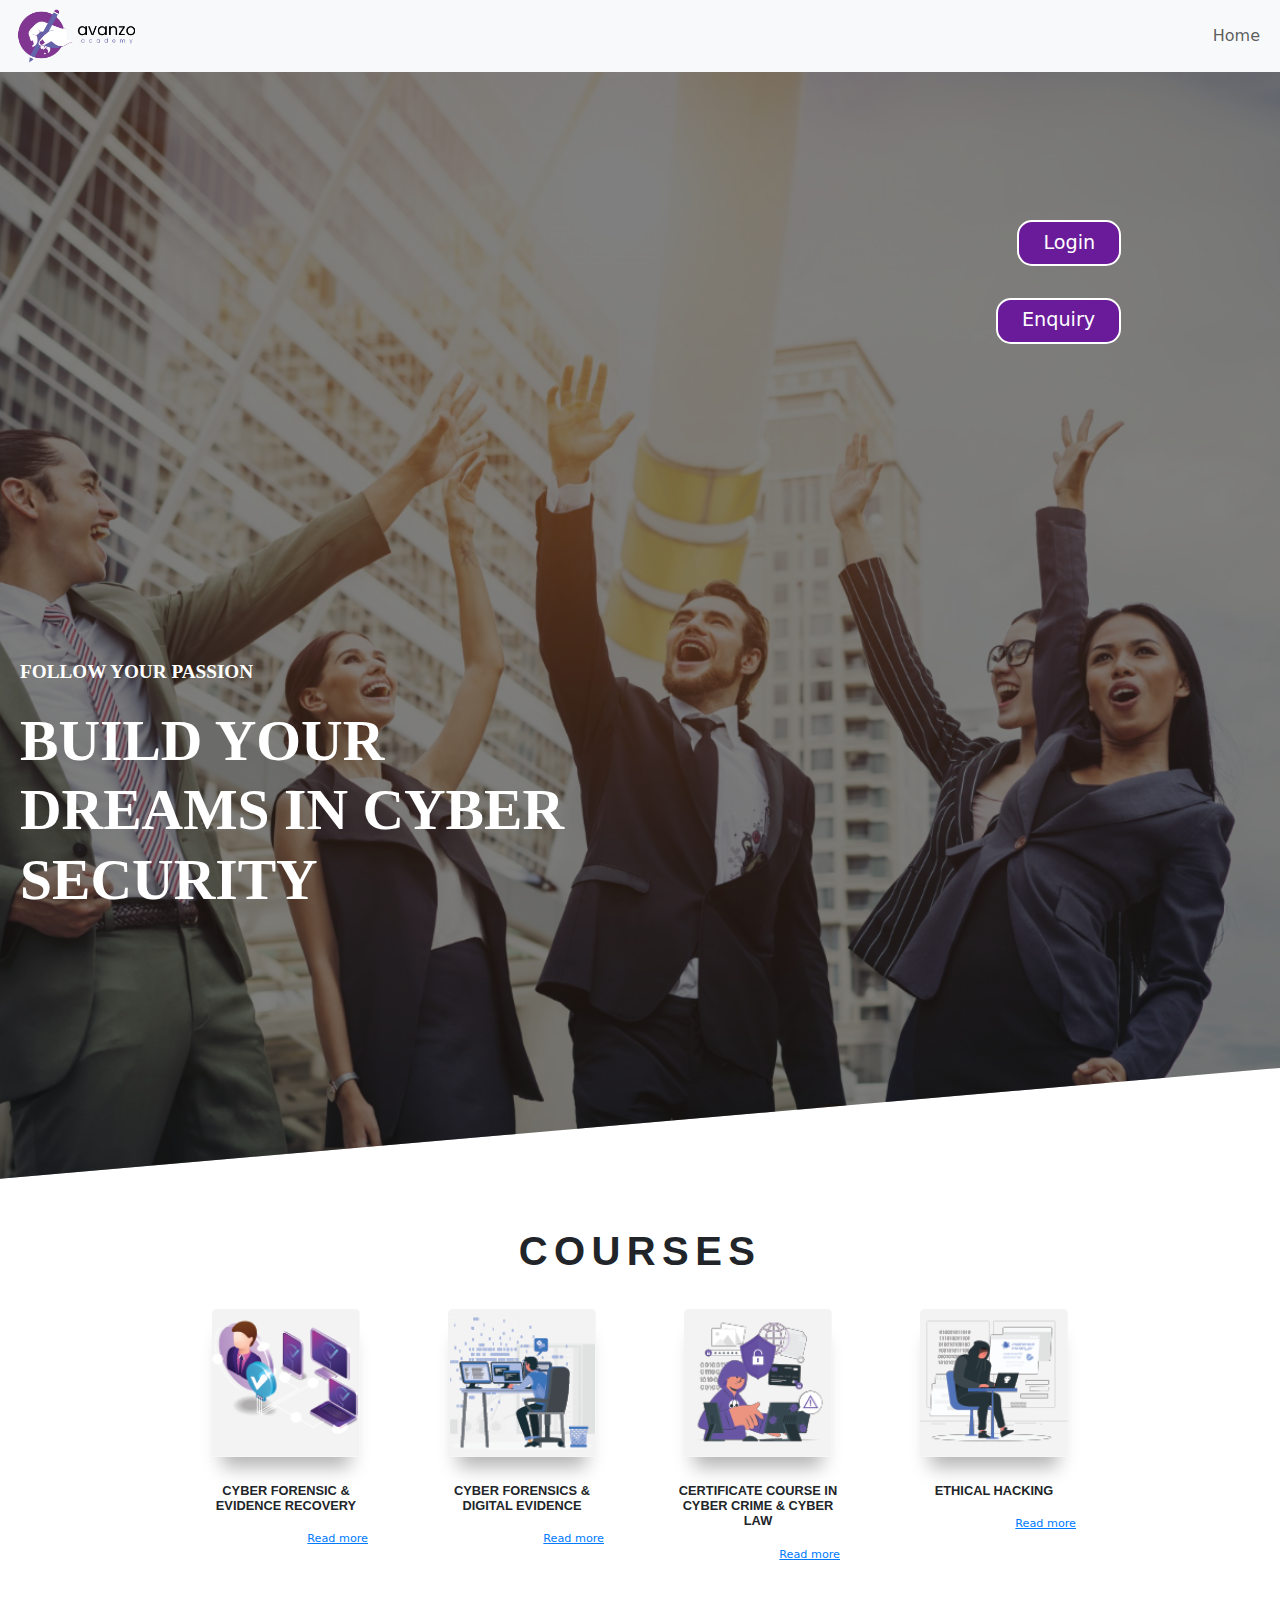
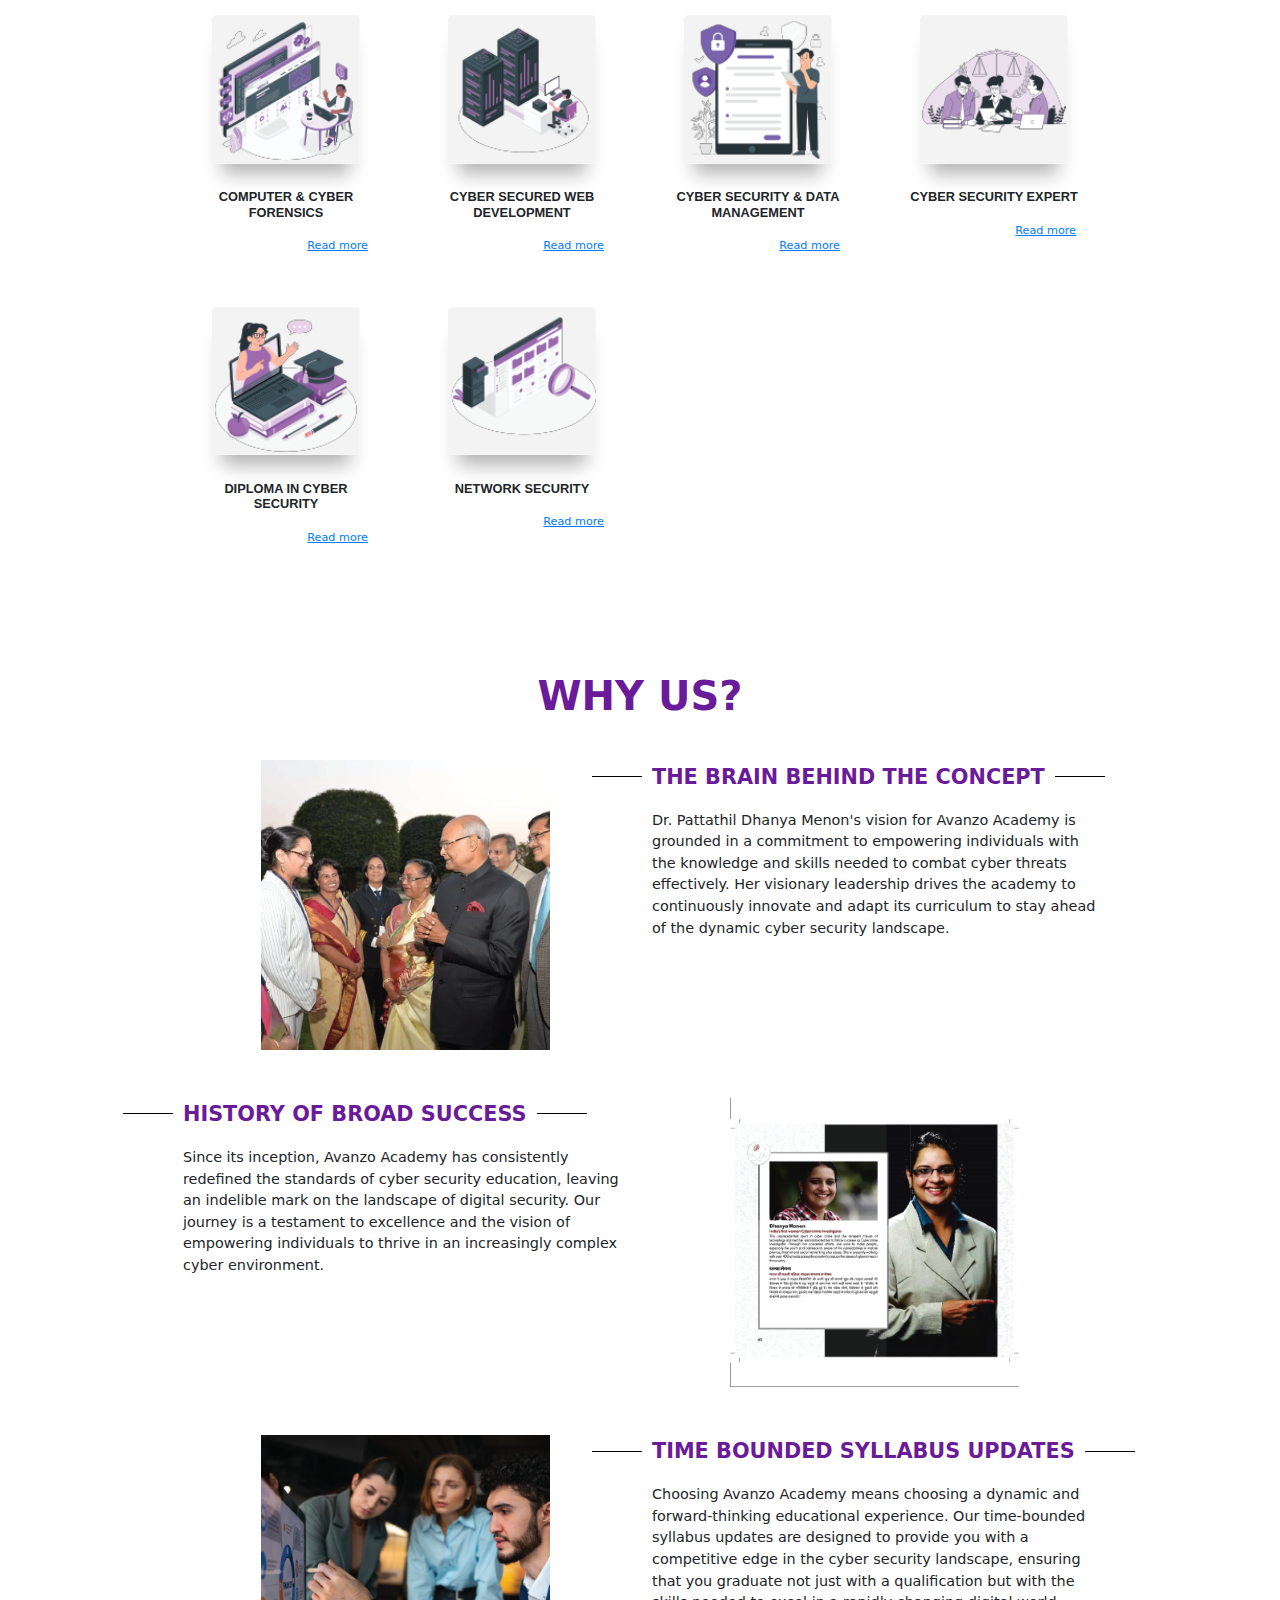
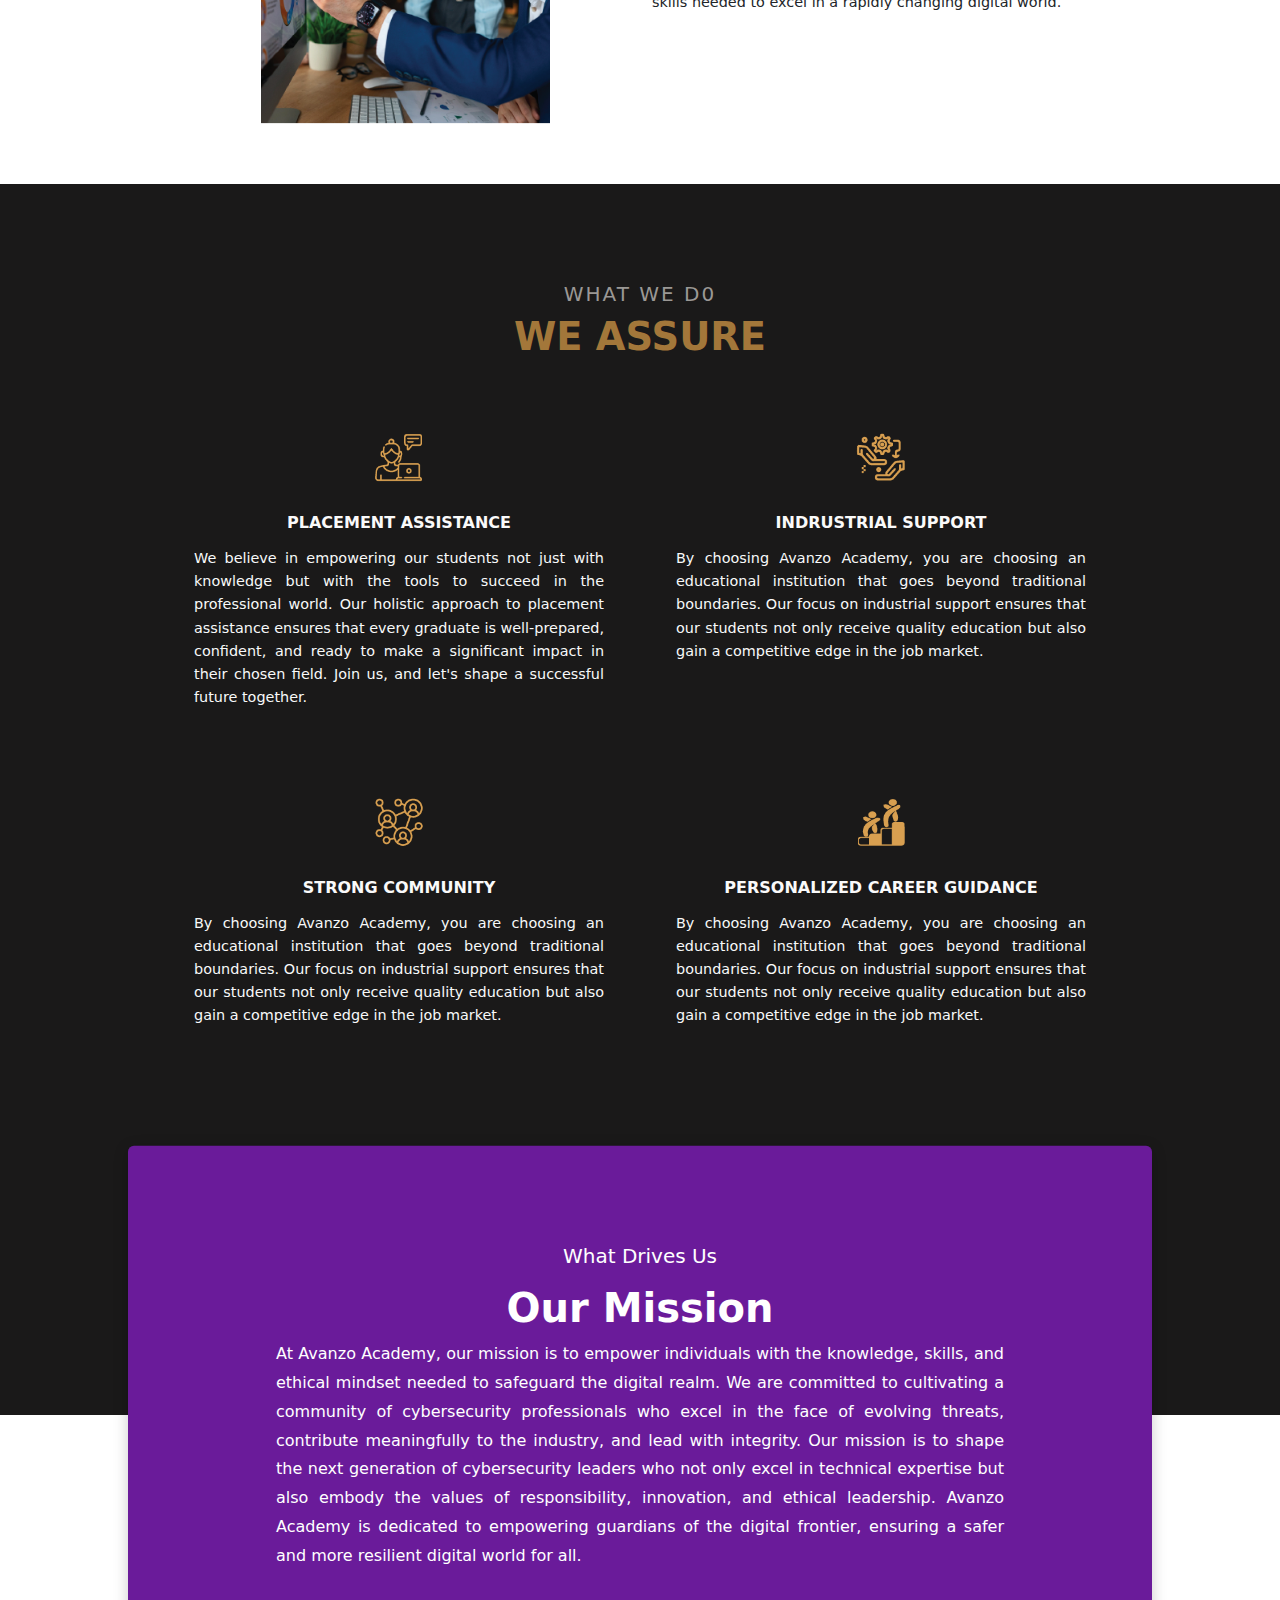
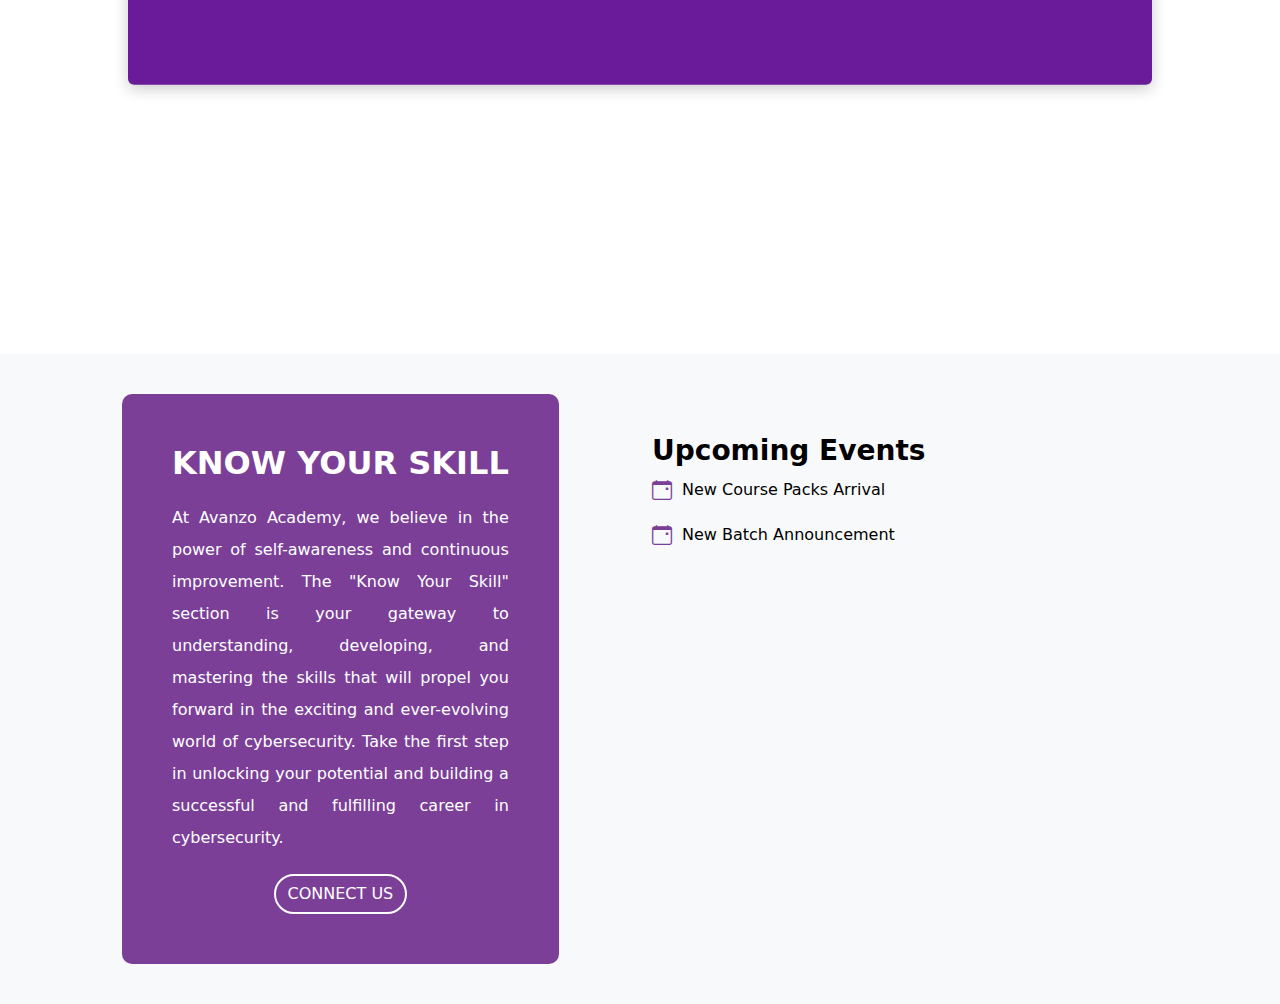
==== commit 85f21c90: "allmost completed" ====
--- a/index.html
+++ b/index.html
@@ -7,7 +7,7 @@
     <title>Avanzo Academy</title>
     <!-- Bootstrap CSS -->
     <link href="https://cdn.jsdelivr.net/npm/bootstrap@5.3.0-alpha1/dist/css/bootstrap.min.css" rel="stylesheet">
-    <link rel="stylesheet" href="styles.css">
+    <link rel="stylesheet" href="style.css">
 </head>
 
 <body>
--- a/style.css
+++ b/style.css
@@ -0,0 +1,677 @@
+body {
+   
+    margin: 0;
+    padding: 0;
+}
+
+.hero-section {
+    position: relative;
+    background: url('image/people.jpg') no-repeat center center/cover;
+    height: 123vh;
+    color: white;
+    clip-path: polygon(0 0, 100% 0, 100% 90%, 0 100%);
+}
+
+.overlay {
+    position: absolute;
+    top: 0;
+    left: 0;
+    width: 100%;
+    height: 100%;
+    background: rgba(0, 0, 0, 0.5);
+}
+
+.hero-content {
+    position: absolute;
+    bottom: 17%;
+    left: 0%;
+    z-index: 1;
+    text-align: left;
+    max-width: 600px;
+    font-family: 'Warnock Pro Bold Caption';
+}
+
+.hero-container {
+    position: relative;
+    height: 100%;
+    padding: 0 5%;
+    margin-left: 20px;
+}
+
+.hero-content h1 {
+    font-size: 3.6rem;
+    font-weight: bold;
+    line-height: 1.2;
+    white-space: normal;
+    text-align: left;
+    margin-bottom: 4.8rem;
+    padding: 0%;
+    
+}
+
+.hero-content p {
+    font-size: 1.2rem;
+    margin-bottom: 1.2rem;
+    font-weight: bold;
+}
+
+.btn-custom {
+    margin: 1rem;
+    padding: 0.4rem 1.5rem;
+    font-size: 1.2rem;
+    border-radius: 15px;
+    background-color: #6a1b9a;
+    color: white;
+    border: solid 2.5px white;
+}
+
+.btn-custom:hover {
+    color: white;
+}
+
+.btn-group {
+    position: absolute;
+    top: 12%;
+    right: 2%;
+    display: flex;
+    flex-direction: column;
+    align-items: flex-end;
+}
+
+
+
+.btn-custom::after {
+    content: '→'; /* Arrow symbol */
+    font-size: 18px;
+    color: white;
+    position: absolute;
+    right: 20px; /* Adjust spacing for the arrow */
+    opacity: 0;
+    transform: translateX(-10px); /* Slide-in effect */
+    transition: background-color 0.4s ease, border-color 0.4s ease, transform 0.4s ease; /* Smooth hover effect */
+}
+
+.btn-custom:hover::after {
+    opacity: 1;
+    transform: translateX(0); /* Arrow slides into view */
+}
+
+.btn-custom:hover {
+    border-color: white; /* Optional hover effect for button */
+    padding: 0.4rem 2.4rem;
+
+}
+
+
+/* Course Section */
+
+
+.course-conatiner {
+    padding: 0px 110px 0px 110px;
+}
+.course-title-section {
+    font-family: 'ATF Alternate Gothic ExtraCondensed Bold', sans-serif;
+    font-size: 2.5rem;
+    letter-spacing: 0.4rem; /* Added spacing between letters */
+    font-weight: bold;
+    margin-top: 1.5rem;
+    margin-bottom: 2.9rem;
+}
+.course-link {
+    color: #007bff;
+    font-size: 0.7rem;
+    float: right; /* Aligns the button to the right */
+    padding: 2px 8px 2px 8px;
+}
+.course-link:hover {
+    text-decoration: underline;
+    background: rgb(219, 219, 219);
+    padding: 2px 8px 2px 8px;
+}
+
+.course-link:hover:after {
+    content: '→'; /* Arrow symbol */
+    transition: 0.6;
+    
+}
+
+.card-img-top {
+    width: 70%;
+    margin: 0 auto;
+    box-shadow: 0px 20px 18px -10px rgba(0.3, 0, 0, 0.3);
+    margin-top: 10px;
+}
+
+.course-card-title {
+    font-family: 'ATF Alternate Gothic ExtraCondensed Bold', sans-serif;
+    font-size: 0.8rem;
+    margin-top: 0.6rem;
+    display: -webkit-box;
+    -webkit-box-orient: vertical;
+    overflow: hidden;
+    text-overflow: ellipsis;
+    line-height: 1.2;
+    font-weight: bold;
+    white-space: pre-wrap;
+}
+
+   /* Responsive Design */
+@media (max-width: 767px) {
+
+   .hero-section {
+    height: 140vh;
+}
+    .btn-group {
+    top: 8%;
+    margin-right: 110px;
+}
+
+}
+
+
+
+ /* Default Styles (for larger screens) */
+ .why-us-section {
+    padding: 60px 113px;
+    background-color: #ffffff;
+    border-radius: 8px;
+}
+
+.why-us-title {
+    font-size: 2.5rem;
+    font-weight: bolder;
+    color: #6a1b9a;
+    text-align: center;
+    margin-bottom: 40px;
+}
+
+.why-us-text {
+    margin-bottom: 90px;
+}
+
+.why-us-item-title {
+font-size: 1.3rem;
+font-weight: bold;
+color: #6a1b9a;
+text-transform: uppercase;
+margin-bottom: 20px;
+position: relative;
+text-align: center;
+display: inline-block;
+}
+
+.why-us-item-title::before,
+.why-us-item-title::after {
+content: "";
+position: absolute;
+top: 50%;
+width: 50px;
+height: 1px;
+background-color: #000;
+}
+
+.why-us-item-title::before {
+left: -60px;
+margin-top: -1px;
+}
+
+.why-us-item-title::after {
+right: -60px;
+margin-top: -1px;
+}
+
+.why-us-image {
+    width: 65%;
+}
+
+.why-us-text p {
+    font-size: 0.9rem;
+    text-align: left;
+}
+
+/* Responsive Design for 768px and Smaller Screens */
+@media (max-width: 768px) {
+    .why-us-section {
+        padding: 30px 20px;
+    }
+
+    .why-us-title {
+        font-size: 2rem;
+        margin-bottom: 30px;
+    }
+
+    .why-us-text p {
+        font-size: 0.85rem;
+    }
+
+    .why-us-item-title {
+        font-size: 1.2rem;
+        text-align: center;
+        margin-left: 0;
+    }
+
+    .why-us-item-title::before,
+    .why-us-item-title::after {
+        display: none;
+    }
+
+    .why-us-image {
+        width: 75%;
+        margin-bottom: 20px;
+    }
+
+    .why-us-item {
+        flex-direction: column;
+    }
+
+    .why-us-text {
+        text-align: center;
+        margin-bottom: 40px;
+    }
+}
+
+
+.kerala {
+    background-color: antiquewhite;
+    width: 100%;
+}
+
+
+
+
+
+
+
+
+
+
+.what-we-do-section {
+    background-color: #1a1919;
+    z-index: 1;
+    position: relative;
+    
+}
+.what-we-do-section h5 {
+    color: #9b9895;
+    letter-spacing: 2px;
+}
+.what-we-do-section h2 {
+    font-size: 2.4rem;
+    font-weight: 700;
+    color: #a3773a;
+}
+
+.what-we-do-container {
+    margin-bottom: 250px;
+    padding: 50px 100px 50px 100px;
+}
+.assure-card {
+   
+    border: none;
+    border-radius: 8px;
+ 
+    color: #f8f9fa;
+    text-align: center;
+}
+.assure-card h4 {
+    font-size: 1rem;
+    font-weight: 700;
+    margin-bottom: 15px;
+    color: #fafafa;
+}
+.assure-card p {
+    font-size: 0.9rem;
+    line-height: 1.6;
+    text-align: justify;
+}
+.icon img {
+    width: 50px;
+    height: 50px;
+    margin-bottom: 15px;
+}
+
+ /* Responsive Design */
+ @media (max-width: 767px) {
+    .what-we-do-container {
+      padding: 0;
+      
+    }
+ }
+
+
+.know section {
+    z-index: 1;
+    position: relative;
+   
+
+}
+
+.section-wrapper {
+    background-color: #f8f9fa; /* Light gray background for the section */
+
+}
+.know-your-skill {
+    background-color: #7b3f98;
+    color: white;
+    padding: 50px;
+    border-radius: 10px;
+    height: 100%;
+    width: 80%;
+    display: flex;
+    flex-direction: column;
+    justify-content: space-between;
+    margin: 40px;
+}
+.know-your-skill h2 {
+    font-weight: bold;
+    text-align: center;
+    margin-bottom: 20px;
+}
+.know-your-skill p {
+    text-align: justify;
+    margin-bottom: 20px;
+    line-height: 2;
+}
+.know-your-skill .btn {
+    display: block;
+    margin: 0 auto;
+    border: 2px solid white;
+    border-radius: 20px;
+    color: white;
+}
+.upcoming-events h3 {
+    font-weight: bold;
+    margin-top: 80px;
+    color: #000000;
+}
+.upcoming-events .event {
+    display: flex;
+    align-items: center;
+    gap: 10px;
+    margin-bottom: 15px;
+}
+.upcoming-events .event i {
+    font-size: 20px;
+    color: #7b3f98;
+}
+
+.upcoming-events .event span {
+    color: #000000;
+}
+.social-icons a {
+    color: white;
+    font-size: 18px;
+    margin: 5px;
+}
+
+
+
+     /* Responsive Design */
+     @media (max-width: 767px) {
+        .upcoming-events {
+          
+        }
+     }
+
+.custom-container {
+    position: relative;
+    left: 50%;
+    transform: translate(-50%, -50%);
+    z-index: 10;
+    background-color: #6a1b9a; /* Purple background */
+    color: white;
+    max-width: 80%;
+    box-shadow: 0px 4px 15px rgba(0, 0, 0, 0.2);
+    
+    
+  }
+
+  .mission-text {
+    padding: 50px 100px;
+    
+  }
+
+  .mission-text p {
+    text-align: justify;
+    line-height: 1.8;
+  }
+
+
+     /* Responsive Design */
+@media (max-width: 767px) {
+   .mission-text {
+    padding: 0;
+   }
+   .custom-container {
+    margin-top: 100px;
+   }
+ 
+}
+
+
+
+
+
+
+
+
+ /* Enquiry Page */
+
+.enquiry-section {
+    min-height: 100vh;
+    color: #000000;
+    background-color: #ffffff;
+    position: relative;
+}
+
+.cta-section {
+    background: url('image/bg.jpg') no-repeat center center/cover;
+    height: 80%;
+}
+
+.enquiry-section::before {
+    content: "";
+    position: absolute;
+    top: 0;
+    left: 0;
+    width: 100%;
+    height: 100%;
+    color: #363636;
+    z-index: 1;
+}
+
+.container {
+    position: relative;
+    z-index: 2; /* Ensures content is above the overlay */
+}
+
+.cta-heading {
+    font-size: 2.5rem;
+    font-weight: bold;
+    text-transform: uppercase;
+    padding: 40px;
+    text-align: left;
+    margin-left: 110px;
+    color: #ffffff;
+}
+
+.enquiry-title {
+    font-size: 1.8rem;
+    font-weight: bold;
+    text-transform: uppercase;
+    color: #000;
+}
+
+form .form-label {
+    font-size: 13px;
+    color: #363636;
+}
+
+form .form-control {
+    background-color: rgb(224, 224, 224);
+    border: 1px solid #ddd;
+    color: #000000;
+    border-radius: 0;
+}
+
+form .btn {
+    padding: 10px 20px;
+    color: rgb(43, 43, 219);
+    border: solid 1px rgb(104, 104, 233);
+    border-radius: 0%;
+}
+
+form .btn:hover {
+    background-color:rgb(224, 224, 224) ;
+    color: rgb(43, 43, 219);
+
+}
+
+form .btn:hover:after {
+    content: ' >'; /* Arrow symbol */
+    transition: 0.6;
+    
+}
+
+
+
+
+
+
+
+/* Course Contents*/
+
+.course-title {
+    font-weight: bold;
+    font-size: 1.5rem;
+    color: #333;
+  }
+  
+  .module-separator {
+    display: flex;
+    align-items: center;
+    justify-content: center;
+    margin-top: 20px;
+    position: relative;
+  }
+  
+  .module-text {
+    font-size: 1rem;
+    font-weight: bold;
+    color: #333;
+    padding: 0 10px;
+    background-color: #fff;
+  }
+  
+  .module-separator::before,
+  .module-separator::after {
+    content: "";
+    height: 1px;
+    background-color: #ccc;
+    flex-grow: 1;
+  }
+  
+  .module-separator::before {
+    margin-right: 10px;
+  }
+  
+  .module-separator::after {
+    margin-left: 10px;
+  }
+
+.course-contents-title {
+    font-weight: bold;
+    text-align: center;
+    font-size: 1.4rem;
+    padding-bottom: 25px;
+}
+
+
+.course-content-card-text {
+    font-size: 0.8rem;
+    text-align: left;
+}
+
+
+
+
+
+/* Course Contents Page*/
+
+.cta-section {
+    background: url('image/bg.jpg') no-repeat center center/cover;
+    height: 80%;
+}
+
+
+.cta-heading {
+    font-size: 2.5rem;
+    font-weight: bold;
+    text-transform: uppercase;
+    padding: 40px;
+    text-align: left;
+    margin-left: 110px;
+    color: #ffffff;
+}
+
+
+.course-title {
+    font-weight: bold;
+    font-size: 1.5rem;
+    color: #333;
+  }
+  
+  .module-separator {
+    display: flex;
+    align-items: center;
+    justify-content: center;
+    margin-top: 20px;
+    position: relative;
+  }
+  
+  .module-text {
+    font-size: 1rem;
+    font-weight: bold;
+    color: #333;
+    padding: 0 10px;
+    background-color: #fff;
+  }
+  
+  .module-separator::before,
+  .module-separator::after {
+    content: "";
+    height: 1px;
+    background-color: #ccc;
+    flex-grow: 1;
+  }
+  
+  .module-separator::before {
+    margin-right: 10px;
+  }
+  
+  .module-separator::after {
+    margin-left: 10px;
+  }
+
+.course-contents-title {
+    font-weight: bold;
+    text-align: center;
+    font-size: 1.4rem;
+    padding-bottom: 25px;
+}
+
+
+.course-content-card-text {
+    font-size: 0.8rem;
+    text-align: left;
+}
+
+
+     /* Responsive Design */
+     @media (max-width: 767px) {
+   .cta-heading {
+      margin-left: 0;
+   }
+ 
+}
+
